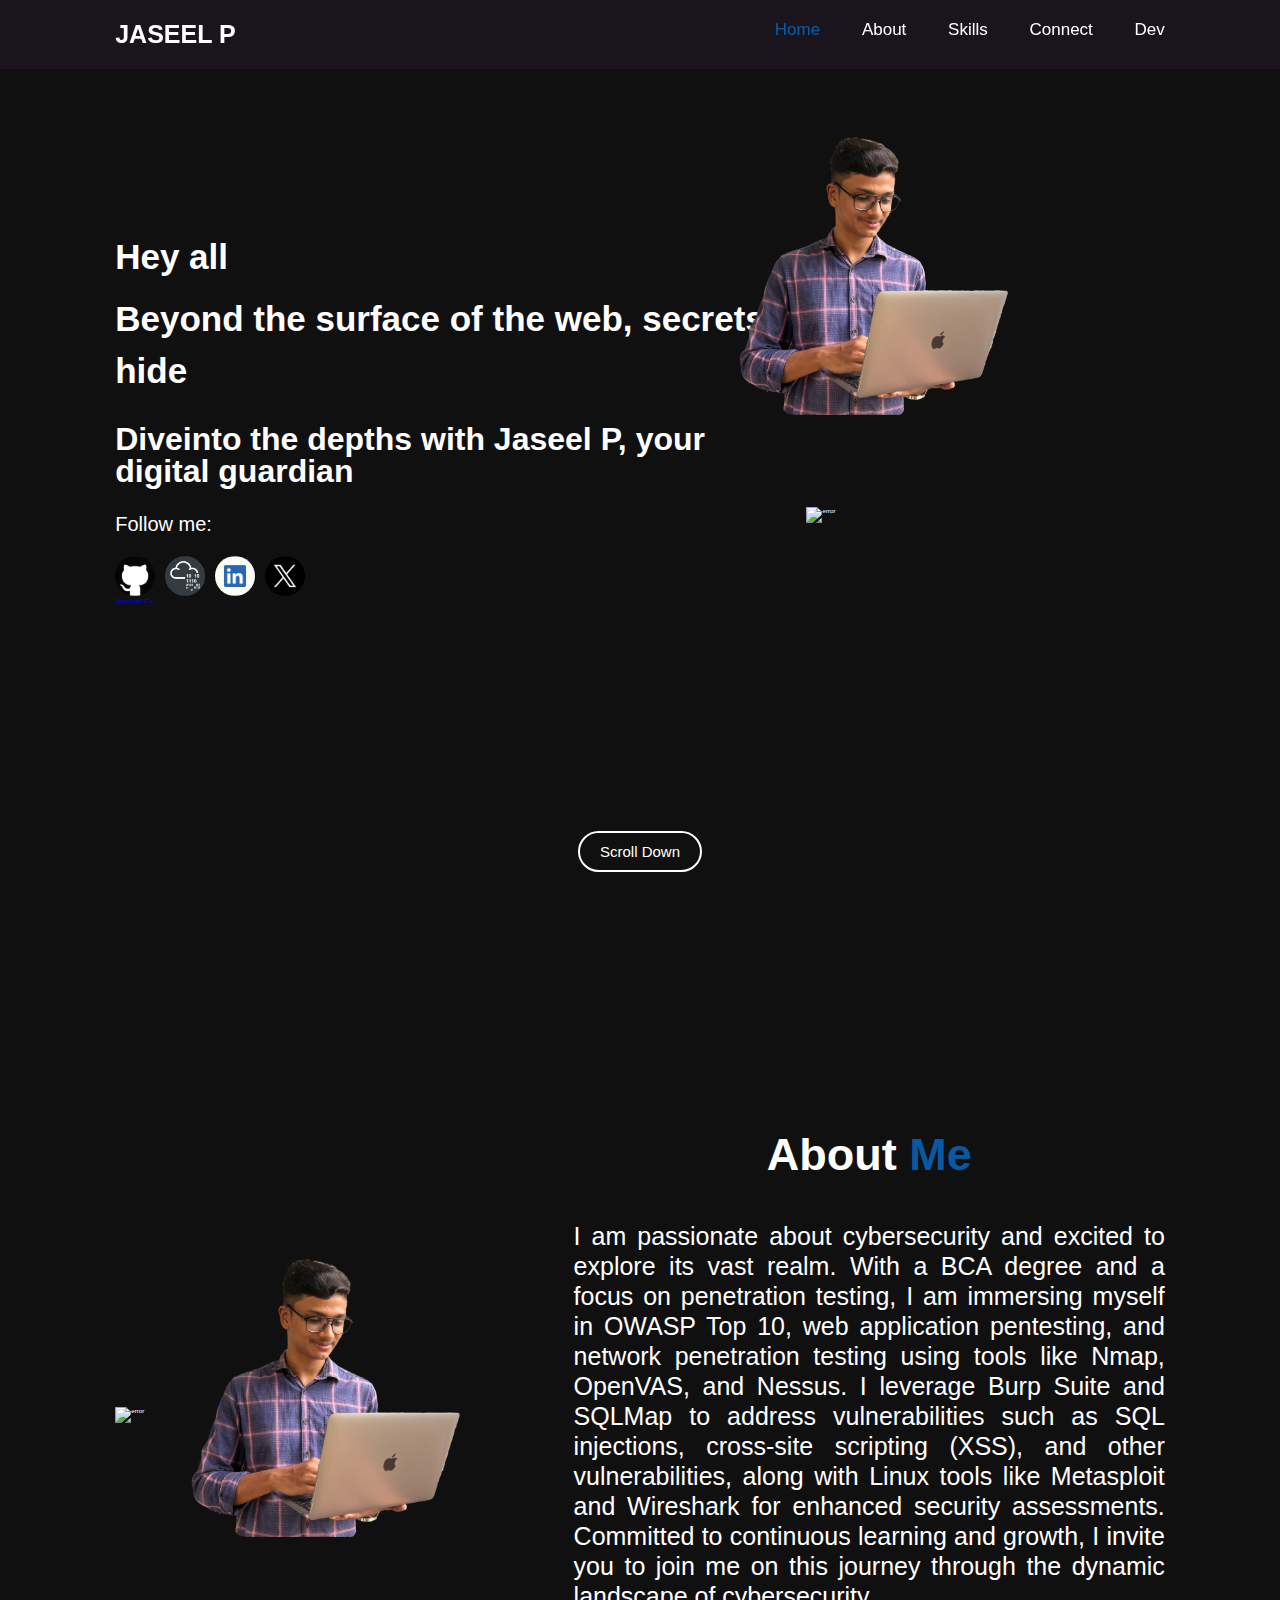
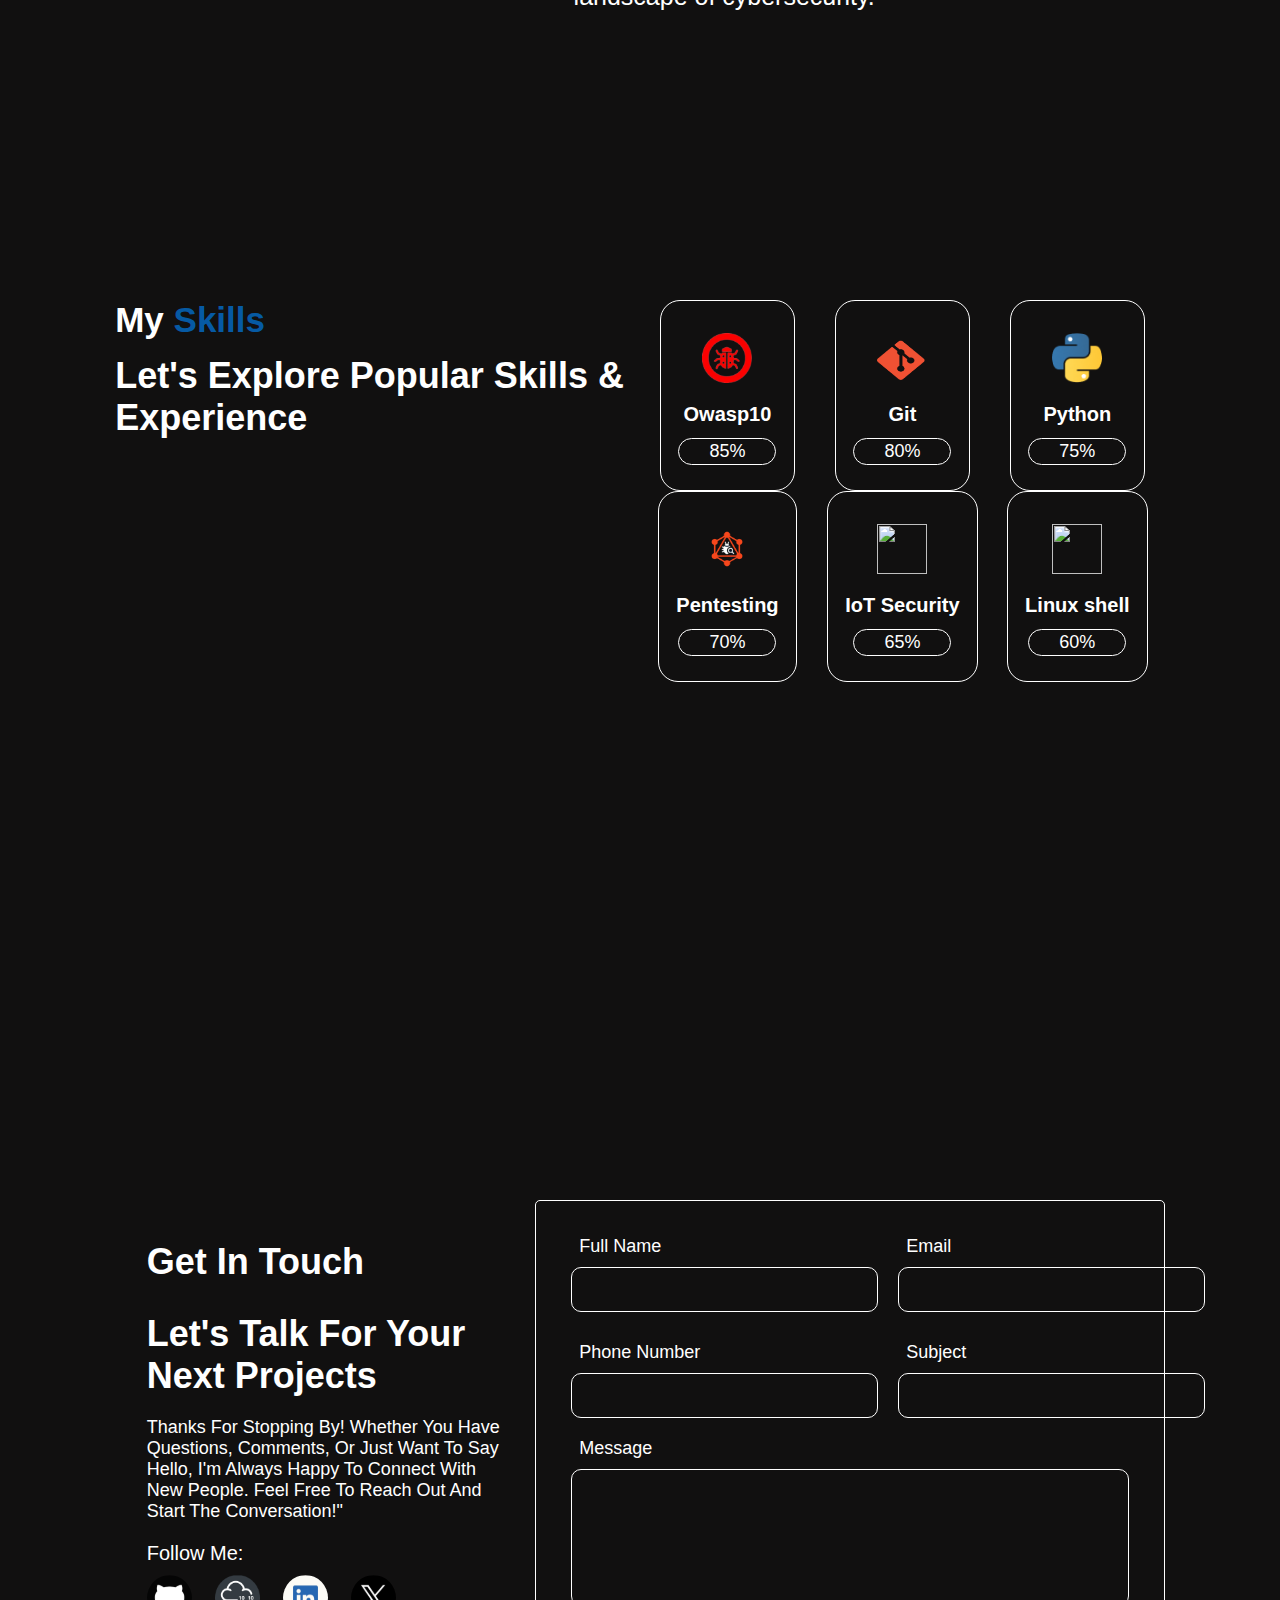
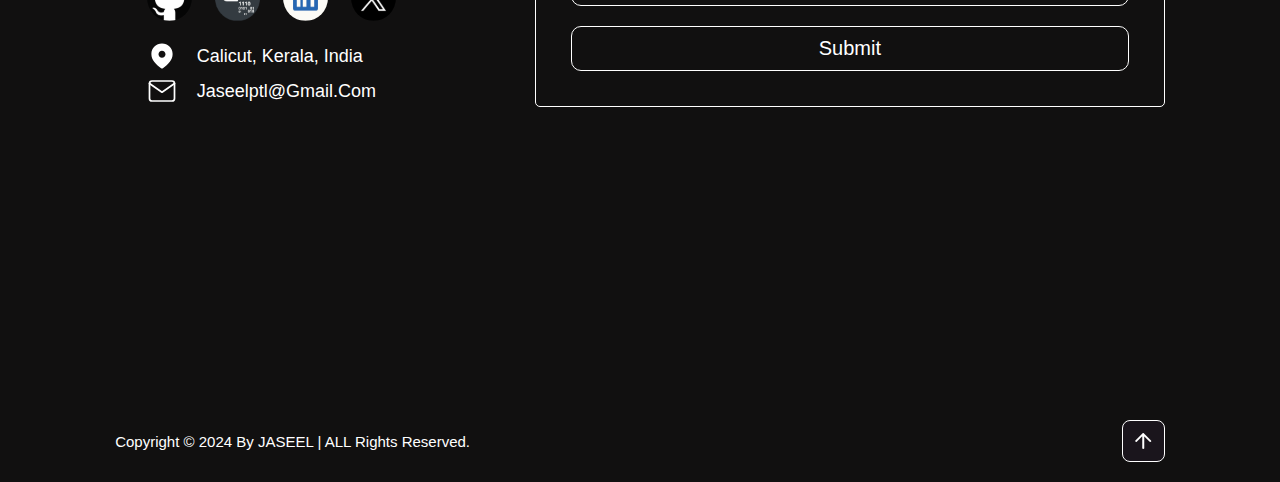
==== index.html @ f1a4b876 "about paragraph changed" ====
<!DOCTYPE html>
<html lang="en">

<head>
  <meta charset="UTF-8">
  <meta name="viewport" content="width=device-width, initial-scale=1.0">
  <!-- css link -->
  <link rel="stylesheet" href="./src/styles/sec.css">

  <title>Portfolio</title>
</head>

<body>
  <!-- header design -->
  <header class="header">
    <a href="#" class="logo">JASEEL P</a>

    <img src="./src/icons/menu-icon.svg" alt="menu error" id="menu-icon">

    <nav class="navbar">
      <a href="#home" class="active">Home</a>
      <a href="#about">About</a>
      <a href="#skills">Skills</a>
      <a href="#connect">Connect</a>
      <a href="./index.html">Dev</a>

      </div>

    </nav>

  </header>

  <!-- home section design -->
  <section class="home" id="home">
    <div class="home-content">
      <h1>Hey all</h1>
      <h2>Beyond the surface of the web, secrets hide</h2>
      <h3>Diveinto the depths with Jaseel P, your digital guardian</h3>
      <div class="socialLinks-mainpage">
        <h1>Follow me:</h1>
        <div class="links">

          <a href="https://github.com/Jazeye">
            <img src="./src/icons/github.svg" alt="">
          </a>
          <a href="https://tryhackme.com/p/Jazeye">
            <img src="./src/icons/tryhackme_icon.png" alt="">
          </a>
          <a
            href="https://www.linkedin.com/in/jaseel-p-22a75a234?utm_source=share&utm_campaign=share_via&utm_content=profile&utm_medium=android_app">
            <img src="./src/icons/linkedin.svg" alt="">
          </a>
          <a href="https://x.com/JaseelP85943939?s=08">
            <img src="./src/icons/twitterx.svg" alt="">
          </a>
        </div>
        <a class="btn" id="downloadButtonsec"
          href="https://drive.google.com/uc?export=download&id=1lWrb5ZeEnrgWg0F24EiCawgnnqDb7ksO"
          download="sec_cv.pdf">Download CV</a>
      </div>
    </div>

    <!-- home base image container -->
    <div class="container">
      <img src="./src/Images/bgshape.png" alt="error">
      <img src="./src/Images/h-home-img.png" alt="error" class="centered-image">
    </div>
    <div class="fixed-button-container">
      <a href="#about" id="scrollButton">Scroll Down</a>
    </div>
  </section>

  <!-- about section design -->
  <section class="about" id="about">
    <div class="about-img">
      <img src="./src/Images/bgshape.png" alt="error">
      <img src="./src/Images/h-about-img.png" alt="error" class="centered-about-image">
    </div>
    <div class="about-content">
      <h2 class="heading">About <span>Me</span></h2>
      <p>I am passionate about cybersecurity and excited to explore its vast realm. With a BCA degree and a focus on
        penetration testing, I am immersing myself in OWASP Top 10, web application pentesting, and network penetration
        testing using tools like Nmap, OpenVAS, and Nessus. I leverage Burp Suite and SQLMap to address vulnerabilities
        such as SQL injections, cross-site scripting (XSS), and other vulnerabilities, along with Linux tools like
        Metasploit and Wireshark for enhanced security assessments. Committed to continuous learning and growth, I
        invite you to join me on this journey through the dynamic landscape of cybersecurity.</p>
    </div>
  </section>
  <!-- skill section -->
  <section class="skills" id="skills">
    <div class="skill-container">
      <div class="skill-child">
        <h5 class="skills-heading">My <span>Skills</span></h5>
        <h1 class="skills-heading">Let's Explore Popular Skills & Experience </h1>
        <img src="./src/Images/hackerimg.png" alt="">
      </div>

      <div class="skill-child">
        <div class="skill-sub-child">
          <img src="./src/icons/owasp10_logo.png" alt="">
          <h1>Owasp10</h1>
          <p>85%</p>
        </div>
        <div class="skill-sub-child">
          <img src="./src/icons/git_logo.png" alt="">
          <h1>Git</h1>
          <p>80%</p>
        </div>
        <div class="skill-sub-child">
          <img src="./src/icons/python.png" alt="">
          <h1>Python</h1>
          <p>75%</p>
        </div>
        <div class="skill-sub-child">
          <img src="./src/icons/pt.png" alt="">
          <h1>Pentesting</h1>
          <p>70%</p>
        </div>
        <div class="skill-sub-child">
          <img src="./src/icons/iot.png" alt="">
          <h1>IoT Security</h1>
          <p>65%</p>
        </div>
        <div class="skill-sub-child">
          <img src="./src/icons/linux.png" alt="">
          <h1>Linux shell</h1>
          <p>60%</p>
        </div>
      </div>
    </div>
  </section>

  <!-- Login Section  -->
  <section class="login" id="connect">
    <div class="login-cont">
      <div class="login-box">
        <h1 class="login-heading">get in touch</h1>
        <h1 class="login-heading">let's talk for your next projects</h1>
        <p>Thanks For Stopping By! Whether
          You Have Questions, Comments, Or
          Just Want To Say Hello, I'm Always
          Happy To Connect With New People.
          Feel Free To Reach Out And Start
          The Conversation!" </p>
        <div class="socialLinks">
          <h1>Follow me:</h1>
          <div class="links">
            <a href="https://github.com/Jazeye">
              <img src="./src/icons/github.svg" alt="">
            </a>
            <a href="https://tryhackme.com/p/Jazeye">
              <img src="./src/icons/tryhackme_icon.png" alt="">
            </a>
            <a
              href="https://www.linkedin.com/in/jaseel-p-22a75a234?utm_source=share&utm_campaign=share_via&utm_content=profile&utm_medium=android_app">
              <img src="./src/icons/linkedin.svg" alt="">
            </a>
            <a href="https://x.com/JaseelP85943939?s=08">
              <img src="./src/icons/twitterx.svg" alt="">
            </a>
          </div>
        </div>
        <div class="contact">
          <a href="">
            <img src="./src/icons/location.svg" alt="">
            Calicut, Kerala, India
          </a>
          <a href="mailto:jaseelp394@gmail.com">
            <img src="./src/icons/mail.svg" alt="">
            jaseelptl@gmail.com
          </a>
        </div>
      </div>
      <div class="login-box">
        <form action="">
          <div class="sec-1">
            <div>
              <label for="full-name">Full Name</label>
              <input type="text" name="full-name" id="full-name">
            </div>
            <div>
              <label for="email">Email</label>
              <input type="email" name="email" id="email">
            </div>
          </div>
          <div class="sec-2">
            <div>
              <label for="phone-number">Phone Number</label>
              <input type="number" name="phone-number" id="phone-number">
            </div>
            <div>
              <label for="subject">Subject</label>
              <input type="text" name="subject" id="subject">
            </div>
          </div>
          <label for="message">Message</label>
          <textarea name="message" id="message" cols="20" rows="5"></textarea>
          <input type="submit" value="Submit">
        </form>
      </div>

    </div>
  </section>
  <!-- footer session -->
  <footer class="footer">
    <div class="footer-text">
      <p>Copyright &copy; 2024 By JASEEL | ALL Rights Reserved.</p>
    </div>
    <div class="footer-iconTop">
      <a href="#home"><img src="./src/icons/arrow-up.png" alt="arrow-up error"></a>
    </div>
  </footer>

  <!-- scroll reveal animation -->
  <script src="https://unpkg.com/scrollreveal"></script>
  <!-- custom js -->
  <script src="./src/scripts/main.js"></script>
</body>

</html>
---- src/styles/sec.css ----
* {
  margin: 0;
  padding: 0;
  box-sizing: border-box;
  text-decoration: none;
  outline: none;
  scroll-behavior: smooth;
  font-family: "Roboto", "Helvetica", sans-serif;
}

::-webkit-scrollbar {
  background: var(--second-bg-color);
}

::-webkit-scrollbar-thumb {
  background-color: var(--main-color);
  border-radius: 99px;
}

:root {
  /* --primary-color: linear-gradient(
    to top,
    #43aab0,
    #02a8cd,
    #2787c1,
    #4f64a6,
    #653e7d
  ); */
  --primary-color: #111010;
  --second-bg-color: #02a8cd;
  --third-bg-color: #653e7d1c;
  --active-bg-color: #0087fda2;
  --txt-color: #ffffff;
  --main-color: #000000eb;
  --tranceparent-color: #ffffff00;
}

html,
body {
  background: var(--primary-color);
  color: var(--txt-color);
  font-size: 62.5%;
  overflow-x: hidden;
}

section {
  min-height: 100vh;
  padding: 10rem 9% 1rem;
  
}

span {
  color: var(--active-bg-color);
  font-weight: 600;
}

.header {
  position: fixed;
  top: 0;
  left: 0;
  width: 100%;
  padding: 2rem 9%;
  background: var(--third-bg-color);
  display: flex;
  justify-content: space-between;
  z-index: 100;
  flex-wrap: nowrap;
}
.header .sticky {
  border-bottom: 0.1rem solid rgba(0, 0, 0, 0.2);
}

.logo {
  font-size: 2.5rem;
  color: var(--txt-color);
  font-weight: 600;
  cursor: default;
}

.navbar a {
  font-size: 1.7rem;
  color: var(--txt-color);
  margin-left: 4rem;
}

.navbar a:hover,
.navbar a.active {
  color: var(--active-bg-color);
}

#menu-icon {
  font-size: 3.6rem;
  color: var(--txt-color);
  display: none;
}
.home {
  display: flex;
  justify-content: space-evenly;
  align-items: center;
}

.home-content {
  margin-top: -15rem;
}

.home-content h1 {
  font-size: 3.5rem;
  font-weight: 700;
  line-height: 1.2;
  margin-bottom: 15px;
}

.home-content h2 {
  font-size: 3.5rem;
  font-weight: 700;
  line-height: 1.5;
  margin-bottom: 25px;
}
.home-content h3 {
  font-size: 3.2rem;
  font-weight: 700;
  line-height: 1;
  margin-bottom: 25px;
}
/* socialLinks-mainpage */
.socialLinks-mainpage h1 {
  font-size: 20px;
  font-weight: 100;
  margin: 10px 0 20px 0;
}

.socialLinks-mainpage .links {
  display: flex;
  flex-direction: row;
  justify-content: flex-start;
  width: 70%;
  gap: 1rem;
}

.socialLinks-mainpage .links a img {
  width: 40px;
}

/* bg shape and image */
.container {
  display: flex;
  padding-top: 40px;
  align-items: center;
  justify-content: center;
  position: relative;
}

.container img {
  width: 28vw;
  animation: floatimage 4s ease-in-out infinite;
}
@keyframes floatimage {
  0% {
    transform: translateY(0);
  }
  50% {
    transform: translateY(2.4rem);
  }
  100% {
    transform: translateY(0);
  }
}

.centered-image {
  max-width: 80%;
  position: absolute;
  padding-bottom: 10rem;
  left: 20%;
  transform: translate(-50%, -50%);
}

/* scroll down btn */
.fixed-button-container {
  position: absolute;
  bottom: 20px;
  left: 50%;
  transform: translateX(-50%);
  margin-bottom: 20px;
}

.fixed-button-container a {
  font-size: 1.5rem;
}

#scrollButton {
  border: 2px solid white;
  color: rgb(255, 255, 255);
  padding: 10px 20px;
  border-radius: 99px;
  background-color: transparent;
}

/* about section */
.about {
  display: flex;
  align-items: center;
  justify-content: center;
  gap: 10rem;
}

.about-img {
  display: flex;
  padding-top: 40px;
  align-items: flex-start;
  justify-content: flex-start;
  position: relative;
}

.about-img img {
  width: 28vw;
}

.centered-about-image {
  max-width: 80%;
  /* Adjust the max-width as needed */
  position: absolute;
  top: 45%;
  left: 60%;
  transform: translate(-50%, -50%);
}

.heading {
  text-align: center;
  font-size: 4.5rem;
}

.about-content h1 {
  font-size: 3.8rem;
  font-weight: 700;
}

.about-content p {
  font-size: 2.5rem;
  font-weight: 200;
  text-align: justify;
  line-height: 1.2;
  /* Adjust the line height as needed */
  margin: 4rem 0 5rem;
}

/* skills section */
/* skill-box */
/* skill-sub */

.skills {
  height: 80vh;
}

.skill-container {
  width: 100%;
  display: flex;
  flex-direction: row;
}

.skill-child {
  width: 50%;
}

.skill-child:nth-child(1) h5 {
  font-size: 35px;
}

.skill-child:nth-child(1) h1 {
  font-size: 36px;
  margin-top: 15px;
}

.skill-child:nth-child(1) img {
  padding-top: 20px;
  width: 60%;
}

.skill-child:nth-child(2) {
  display: grid;
  place-items: center;
  grid-template-columns: 1fr 1fr 1fr;
}

.skill-child:nth-child(2) .skill-sub-child {
  border: 1px solid #fff;
  border-radius: 20px;
  display: flex;
  flex-direction: column;
  align-items: center;
  justify-content: center;
  gap: 5px;
  padding: 10%;
  transition: 0.5s ease;
}
.skill-child:nth-child(2) .skill-sub-child:hover {
  box-shadow: 0 0 1rem;
}
.skill-child:nth-child(2) .skill-sub-child img {
  width: 50px;
  height: 50px;
  margin: 15px 20px;
}

.skill-child:nth-child(2) .skill-sub-child h1 {
  font-size: 20px;
}

.skill-child:nth-child(2) .skill-sub-child p {
  padding: 2px 30px;
  border: 1px solid #fff;
  font-size: 18px;
  border-radius: 20px;
  margin: 7px auto;
  text-align: center;
}

/* login section  */

.login-cont {
  width: 100%;
  display: flex;
  flex-direction: row;
  justify-content: center;
}

.login-cont .login-box:nth-child(1) {
  width: 40%;
  text-transform: capitalize;
  font-size: 18px;
  padding: 3%;
  display: flex;
  flex-direction: column;
  gap: 10px 0;
  justify-content: center;
}

.login-cont .login-box:nth-child(1) h1 {
  margin: 10px 0;
}

.socialLinks h1 {
  font-size: 20px;
  font-weight: 100;
  margin: 10px 0 20px 0;
}

.socialLinks .links {
  display: flex;
  flex-direction: row;
  justify-content: space-between;
  width: 70%;
}

.socialLinks .links a img {
  width: 45px;
}

.contact a {
  color: #fff;
  display: flex;
  flex-direction: row;
  justify-content: start;
  align-items: center;
  margin: 5px 0;
}

.contact a img {
  width: 30px;
  margin-right: 20px;
}

.login-cont .login-box:nth-child(2) {
  width: 60%;
}

.login-box:nth-child(2) form {
  display: flex;
  flex-direction: column;
  justify-content: center;
  border: 1px solid #fff;
  padding: 4%;
  border-radius: 5px;
  font-size: 18px;
}

.login-box:nth-child(2) form input,
.login-box:nth-child(2) form textarea {
  padding: 10px 20px;
  border-radius: 10px;
  margin: 10px;
  border: 1px solid #fff;
  background-color: var(--tranceparent-color);
  color: var(--txt-color);
  font-size: 20px;
  resize: none;
}

.login-box:nth-child(2) form label {
  margin-left: 18px;
}

.sec-1,
.sec-2 {
  display: flex;
  flex-direction: row;
  margin: 10px 0;
}
.login-box:nth-child(2) form input[type="submit"]:hover {
  background-color: white;
  color: #000;
  cursor: pointer;
}

/* footer session */
.footer {
  display: flex;
  justify-content: space-between;
  align-items: center;
  flex-wrap: nowrap;
  padding: 2rem 9%;
  background: var(--tranceparent-color);
}
.footer-text p {
  font-size: 15px;
  font-weight: 500;
}
.footer-iconTop a {
  display: inline-flex;
  justify-content: center;
  align-items: center;
  padding: 0.8rem;
  border: 1px solid #fff;
  background-color: var(--third-bg-color);
  border-radius: 0.8rem;
}
.footer-iconTop a :hover {
  background-color: var(--main-color);
}

/* =====================responsive =======================*/
@media (max-width: 1200px) {
  html {
    font-size: 55%;
  }
  .login-box:nth-child(2) form input, .login-box:nth-child(2) form textarea {
    font-size: 14px;
  }
}
@media (max-width: 991px) {
  .header {
    padding: 2rem 3%;
  }
  section {
    padding: 10rem 2% 2rem;
  }
  .footer {
    padding: 2rem 3%;
  }
  .login-box:nth-child(2) form input,
  .login-box:nth-child(2) form textarea {
    width: 100%;
    padding: 16px 47px;
    font-size: 15px;
    margin: 5px;
  }
  .skill-child:nth-child(2) .skill-sub-child {
    margin-bottom: 3rem;
  }
  .sec-1,
.sec-2 {
  flex-direction: column;
}
}
@media (max-width: 768px) {
  #menu-icon {
    display: block;
  }
  .navbar {
    position: absolute;
    top: 100%;
    left: 0;
    padding: 1rem 3%;
    width: 100%;
    background: var(--main-color);
    border-top: 0.1rem solid rgba(0, 0, 0, 0.2);
    box-shadow: 0 0.5rem 1rem rgba(0, 0, 0, 0.2);
    display: none;
  }
  .navbar.active {
    display: block;
  }
  .navbar a {
    display: block;
    font-size: 2rem;
    margin: 3rem 0;
  }
  .home {
    flex-direction: column;
    padding-left: 3rem;
    padding-right: 3rem;
  }
  .home-content {
    margin-top: 3rem;
  }
  .home-content h3 {
    font-size: 2.6rem;
  }
  .home-content h1 {
    font-size: 3rem;
  }
  .socialLinks-mainpage {
    display: none;
  }
  .container img {
    width: 70vw;
  }

  /* about responsive*/
  .about {
    flex-direction: column-reverse;
  }
  .about-content {
    padding-left: 3rem;
    padding-right: 3rem;
  }
  .about-img img {
    width: 70vw;
    margin-top: 1rem;
  }

  /* skills responsive */

  .skill-container {
    flex-direction: column;
  }
  .skill-child {
    width: 100%;
    margin-bottom: 2rem;
  }
  .skill-child:nth-child(1) h1 {
    text-align: center;
    font-size: 25px;
  }
  .skill-child:nth-child(1) h5 {
    text-align: center;
    font-size: 3rem;
    font-weight: 600;
  }
  .skill-child:nth-child(1) img {
    display: block;
    margin-left: auto;
    margin-right: auto;
  }
  .skill-child:nth-child(2) .skill-sub-child {
    margin-bottom: 3rem;
  }

  /* //login responsive*/
  .login-cont {
    flex-direction: column;
  }

  .login-cont .login-box:nth-child(1),
  .login-cont .login-box:nth-child(2) {
    width: 100%;
  }
  .login-box:nth-child(2) form input,
  .login-box:nth-child(2) form textarea {
    width: 100%;
    padding: 16px 47px;
    font-size: 15px;
    margin: 5px;
  }
  .sec-1,
.sec-2 {
  flex-direction: column;
}
}
@media (max-width: 617px) {
  html {
    font-size: 52%;
  }
  .sec-1,
.sec-2 {
  flex-direction: column;
}

}
@media (max-width: 450px) {
  html {
    font-size: 50%;
  }
  .container img {
    width: 90vw;
  }
  .skill-child:nth-child(2) .skill-sub-child {
    padding: 5px;
    margin-bottom: 3rem;
  }
  .skill-child:nth-child(2) .skill-sub-child p {
    padding: 3px 15px;
  }
}
@media (max-width: 365px) {
  .footer {
    flex-direction: column-reverse;
  }
  .footer p {
    text-align: center;
    margin-top: 2rem;
  }
}
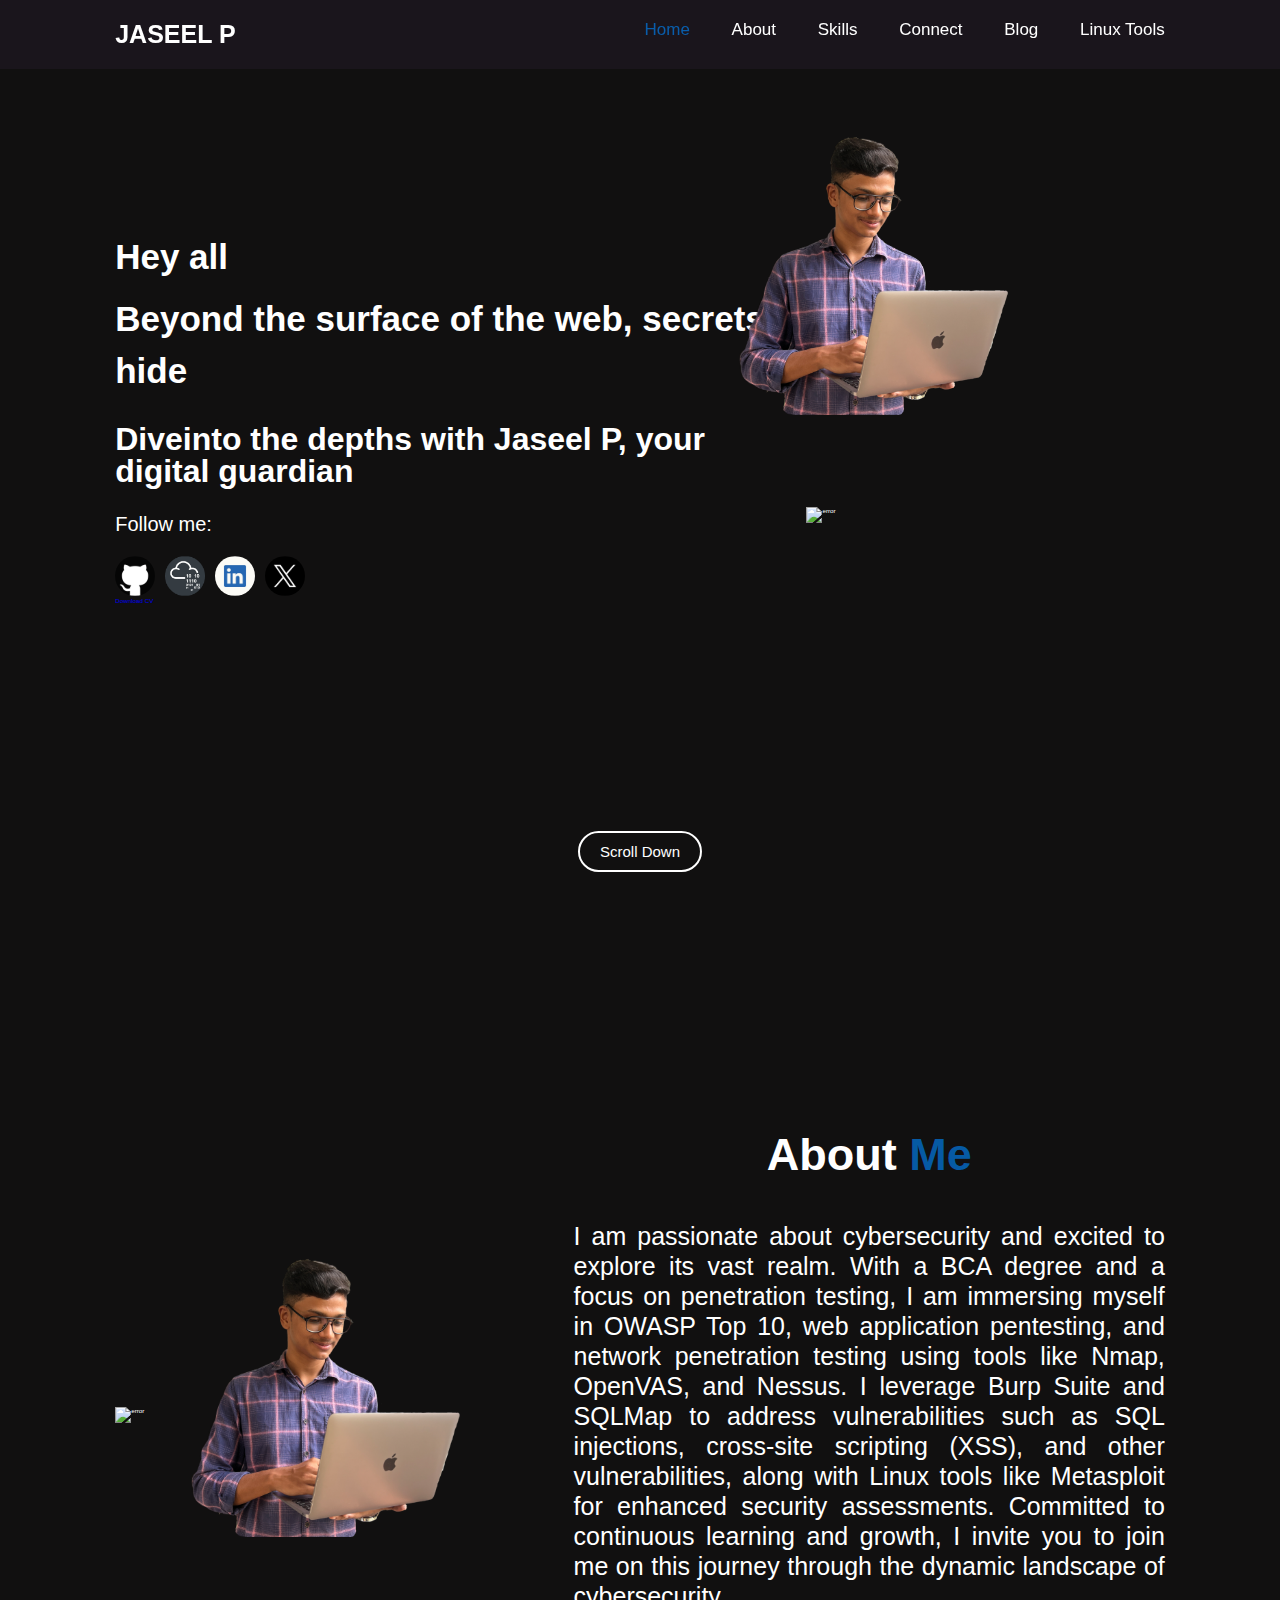
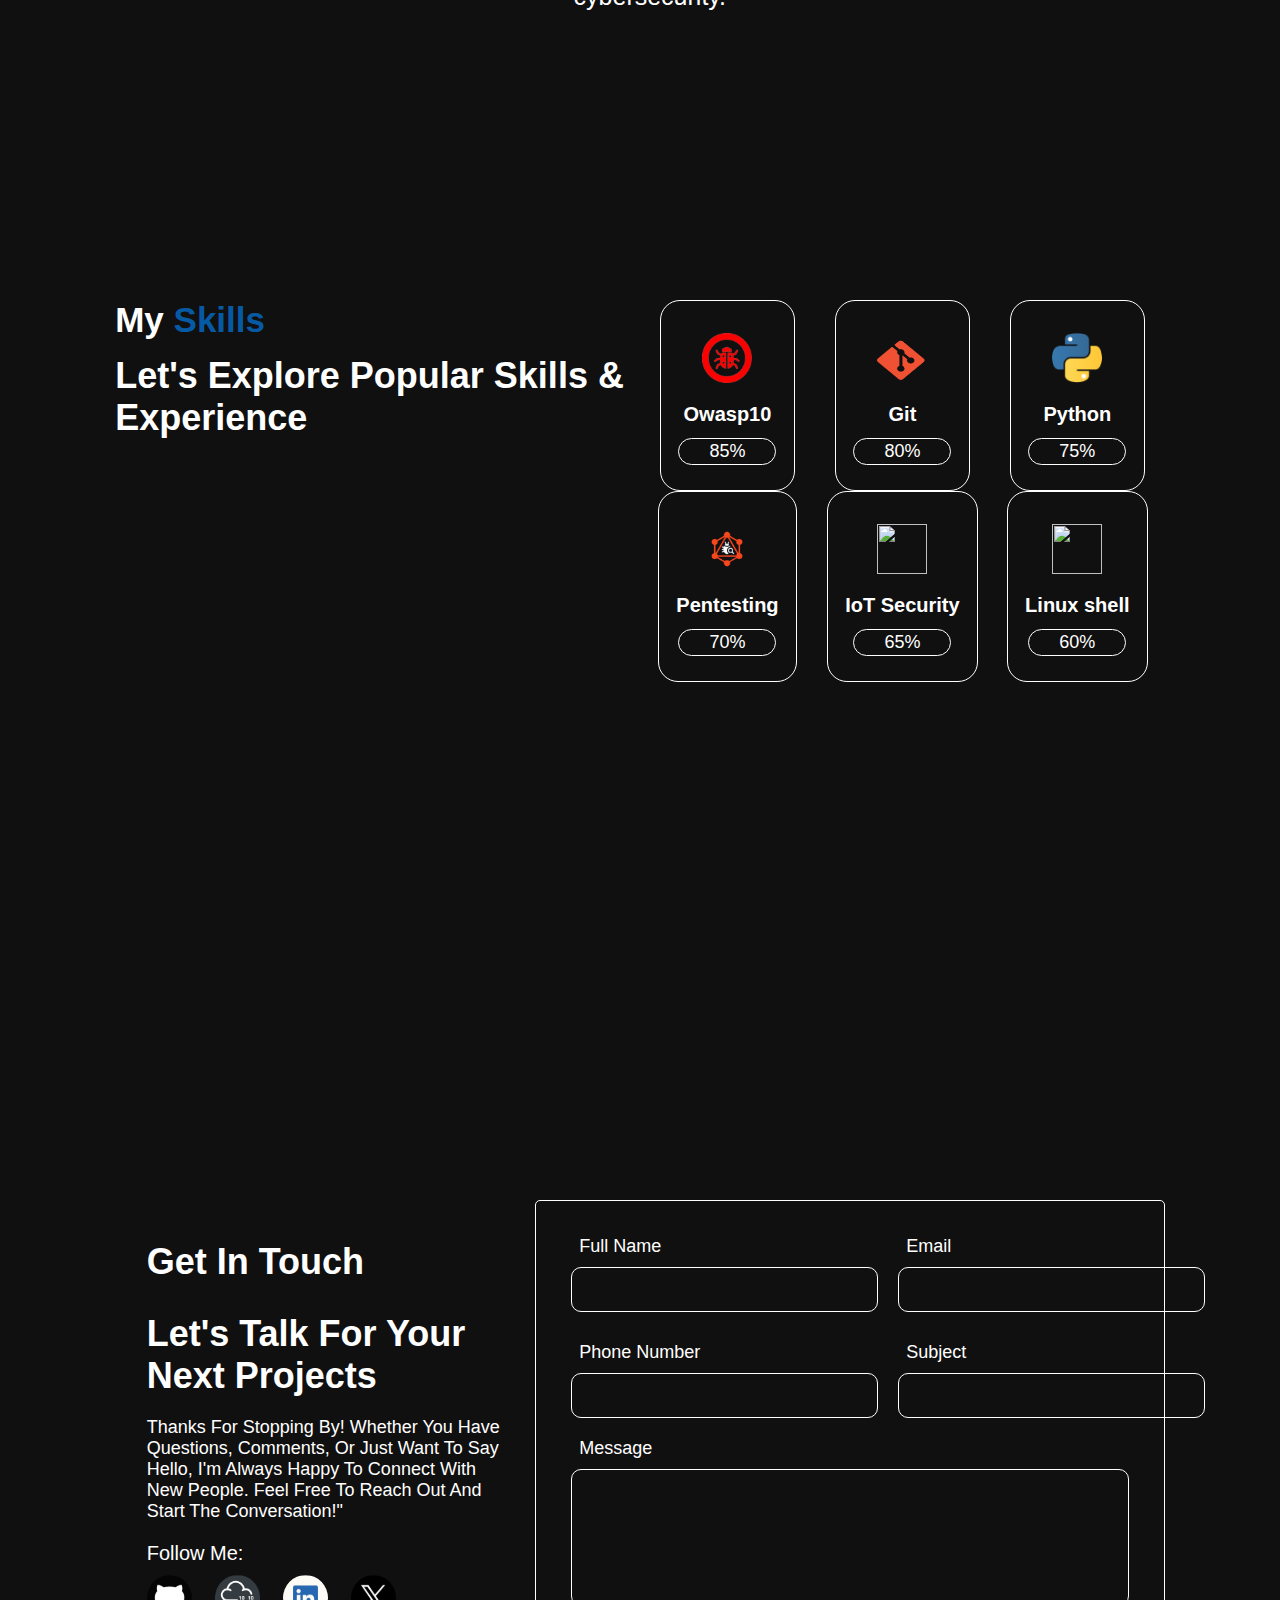
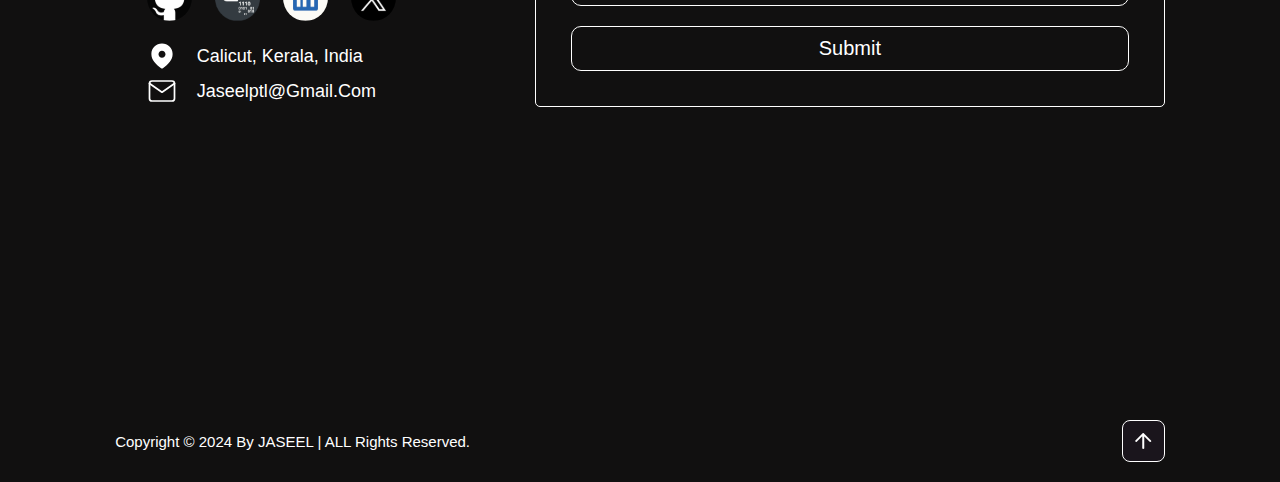
==== commit ab593e1e: "some changes on about and navbar" ====
--- a/index.html
+++ b/index.html
@@ -22,7 +22,8 @@
       <a href="#about">About</a>
       <a href="#skills">Skills</a>
       <a href="#connect">Connect</a>
-      <a href="./index.html">Dev</a>
+      <a href="./index.html">Blog</a>
+      <a href="./index.html">Linux Tools</a>
 
       </div>
 
@@ -82,7 +83,7 @@
         penetration testing, I am immersing myself in OWASP Top 10, web application pentesting, and network penetration
         testing using tools like Nmap, OpenVAS, and Nessus. I leverage Burp Suite and SQLMap to address vulnerabilities
         such as SQL injections, cross-site scripting (XSS), and other vulnerabilities, along with Linux tools like
-        Metasploit and Wireshark for enhanced security assessments. Committed to continuous learning and growth, I
+        Metasploit for enhanced security assessments. Committed to continuous learning and growth, I
         invite you to join me on this journey through the dynamic landscape of cybersecurity.</p>
     </div>
   </section>
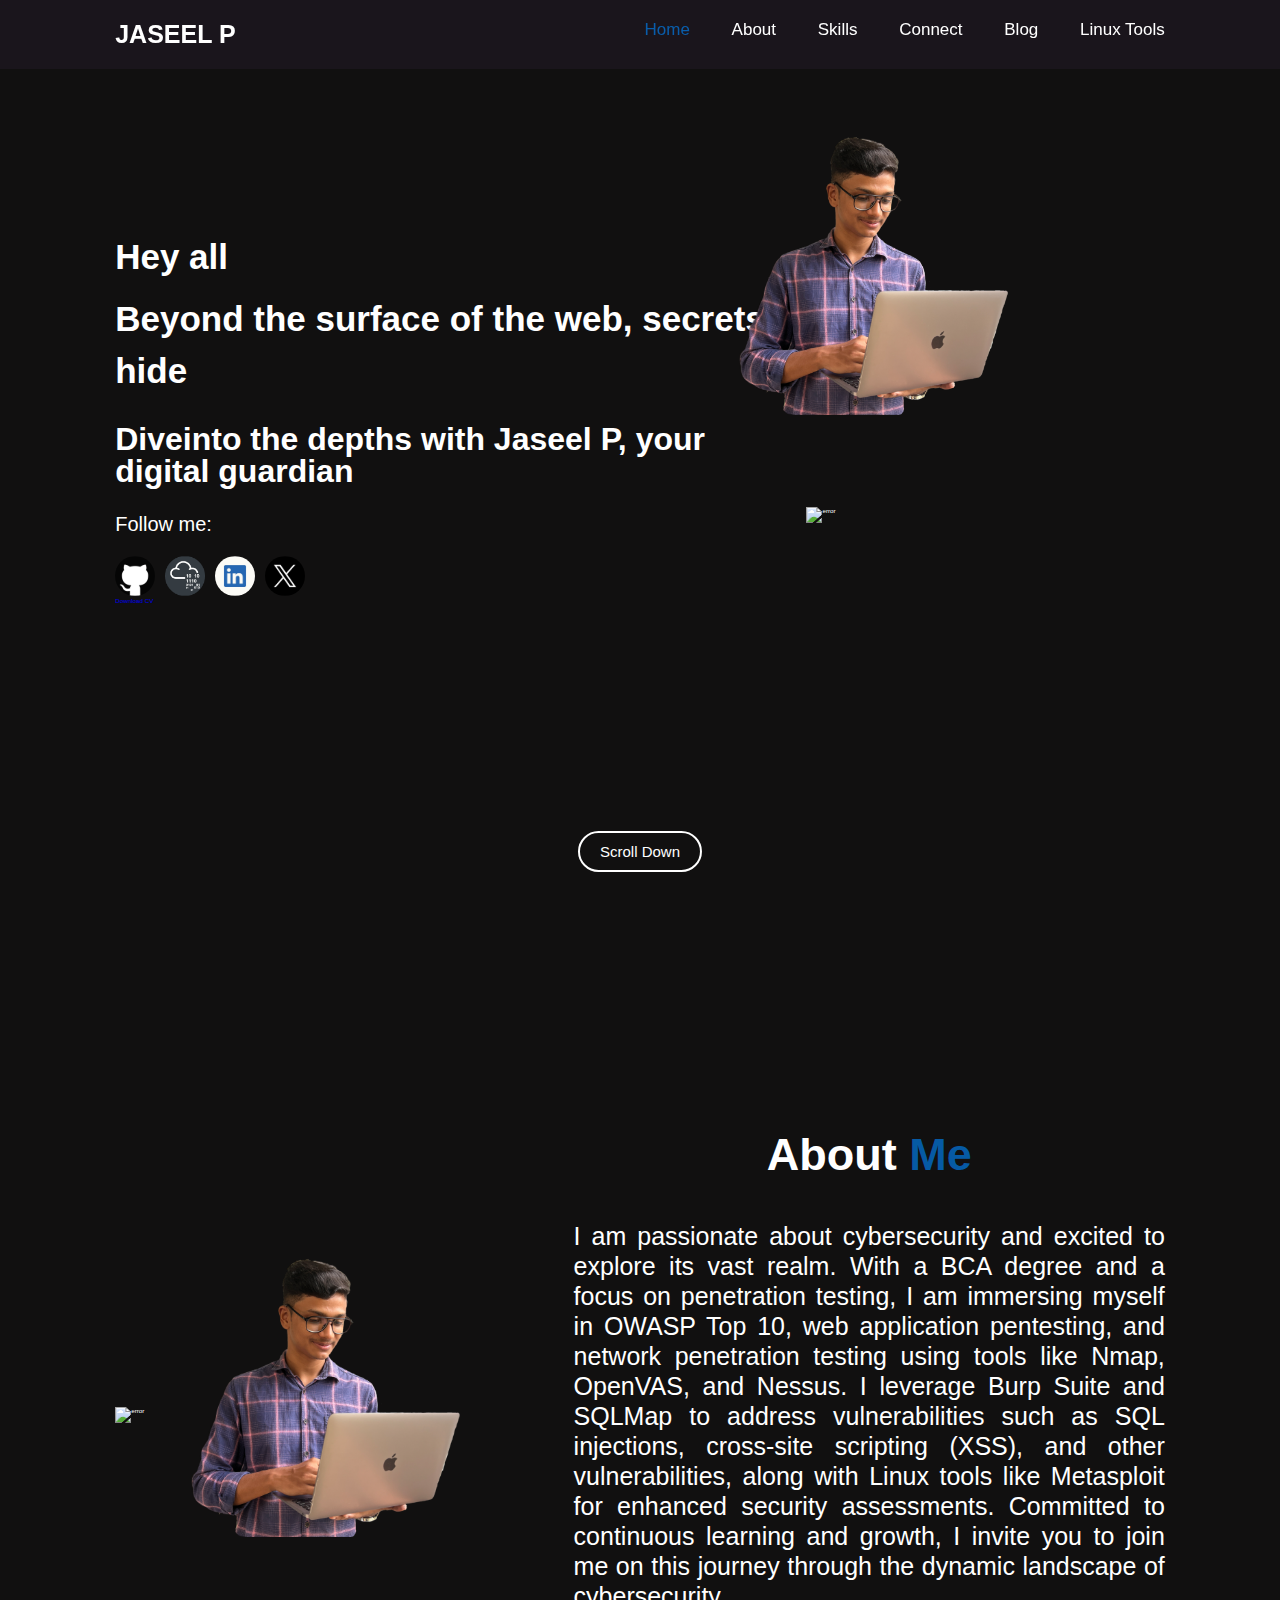
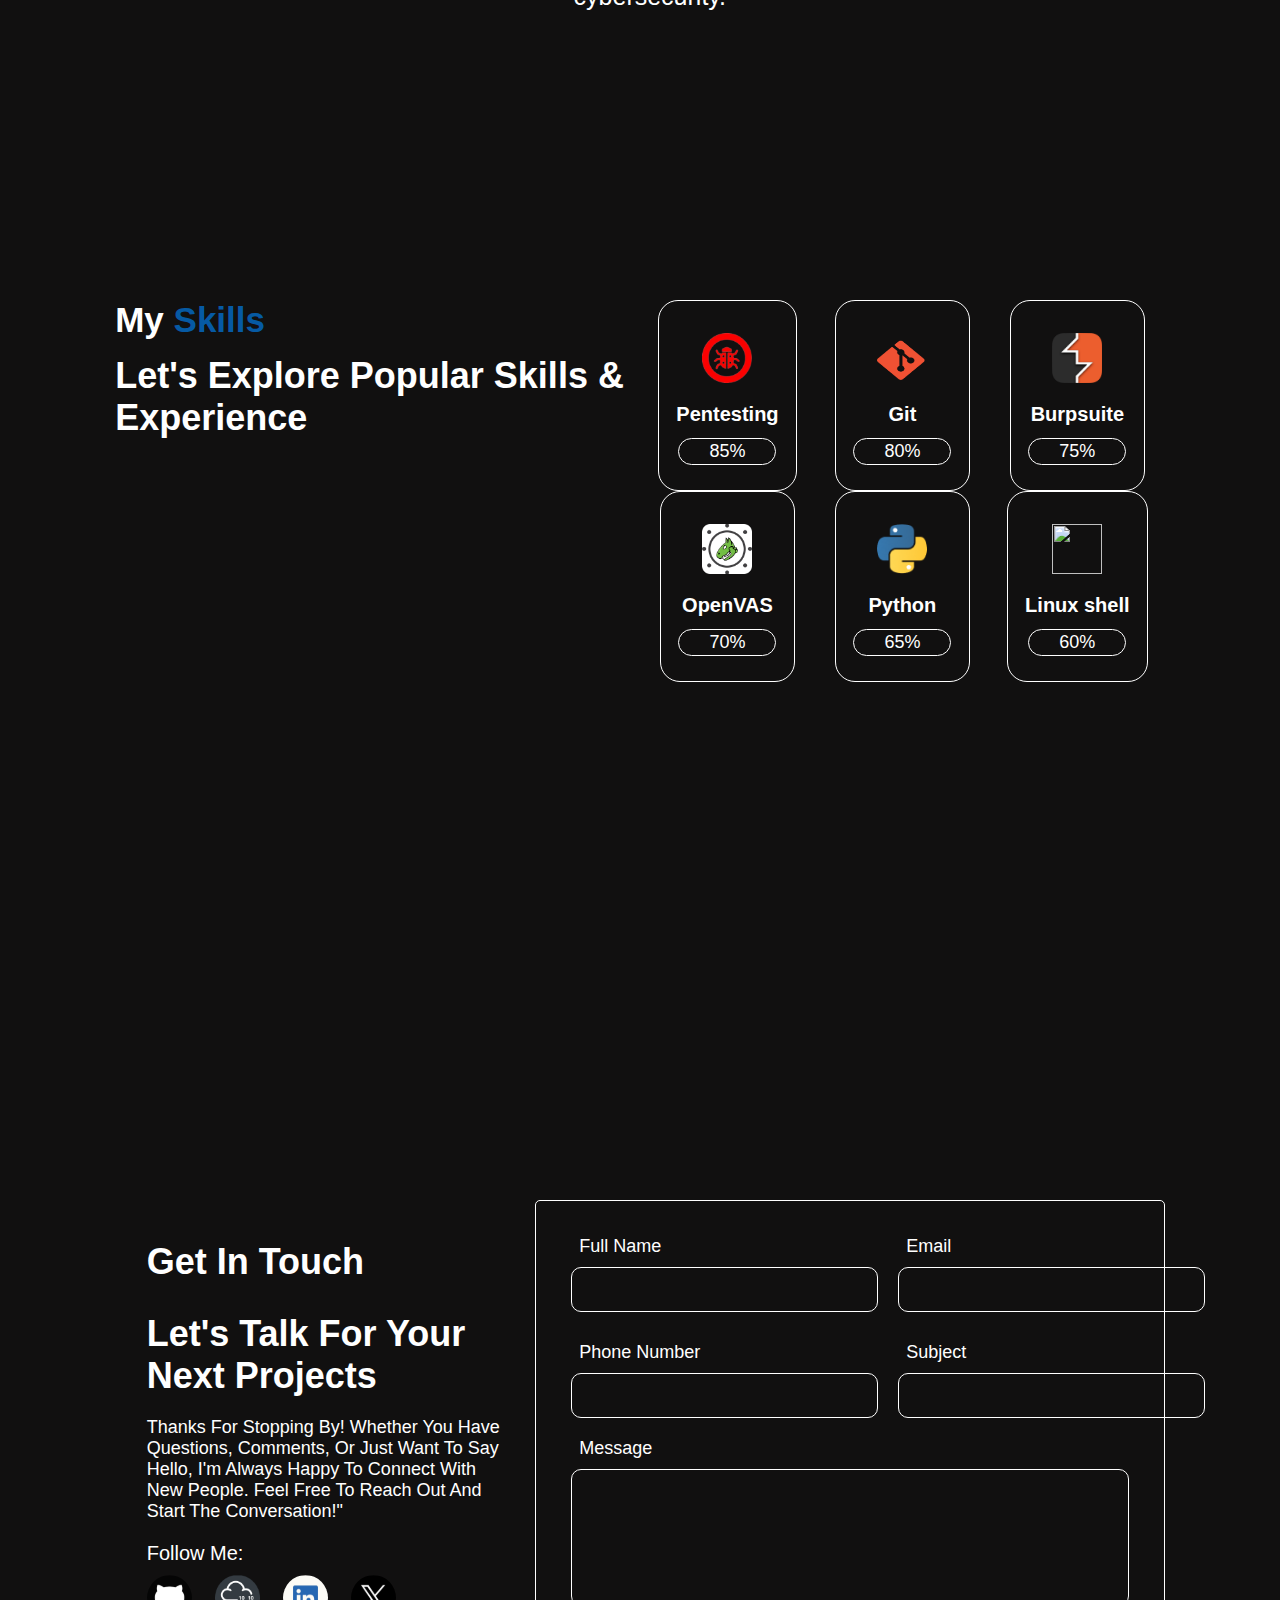
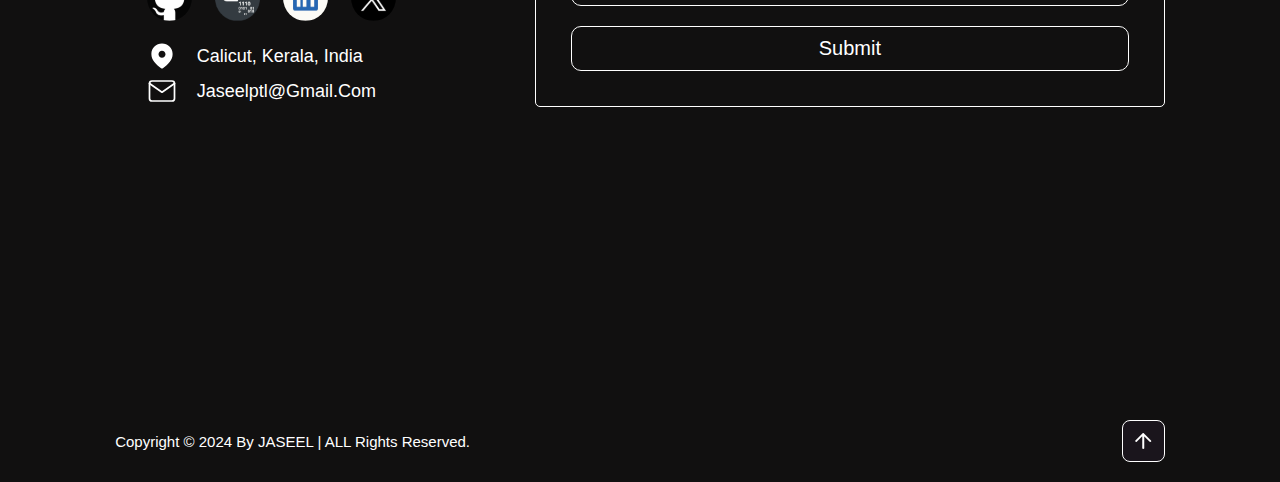
==== commit 8b868a82: "some changes on skills and resume" ====
--- a/index.html
+++ b/index.html
@@ -56,8 +56,8 @@
           </a>
         </div>
         <a class="btn" id="downloadButtonsec"
-          href="https://drive.google.com/uc?export=download&id=1lWrb5ZeEnrgWg0F24EiCawgnnqDb7ksO"
-          download="sec_cv.pdf">Download CV</a>
+          href="https://drive.google.com/file/d/1Vfb9uaZILzWzDObLv9TvFnXAQFQOm6II/view?usp=sharing"
+          download="Resume.pdf">Download CV</a>
       </div>
     </div>
 
@@ -99,7 +99,7 @@
       <div class="skill-child">
         <div class="skill-sub-child">
           <img src="./src/icons/owasp10_logo.png" alt="">
-          <h1>Owasp10</h1>
+          <h1>Pentesting</h1>
           <p>85%</p>
         </div>
         <div class="skill-sub-child">
@@ -108,18 +108,18 @@
           <p>80%</p>
         </div>
         <div class="skill-sub-child">
+          <img src="./src/icons/burpsuite.png" alt="">
+          <h1>Burpsuite</h1>
+          <p>75%</p>
+        </div>
+        <div class="skill-sub-child">
+          <img src="./src/icons/openvas.png" alt="">
+          <h1>OpenVAS</h1>
+          <p>70%</p>
+        </div>
+        <div class="skill-sub-child">
           <img src="./src/icons/python.png" alt="">
           <h1>Python</h1>
-          <p>75%</p>
-        </div>
-        <div class="skill-sub-child">
-          <img src="./src/icons/pt.png" alt="">
-          <h1>Pentesting</h1>
-          <p>70%</p>
-        </div>
-        <div class="skill-sub-child">
-          <img src="./src/icons/iot.png" alt="">
-          <h1>IoT Security</h1>
           <p>65%</p>
         </div>
         <div class="skill-sub-child">
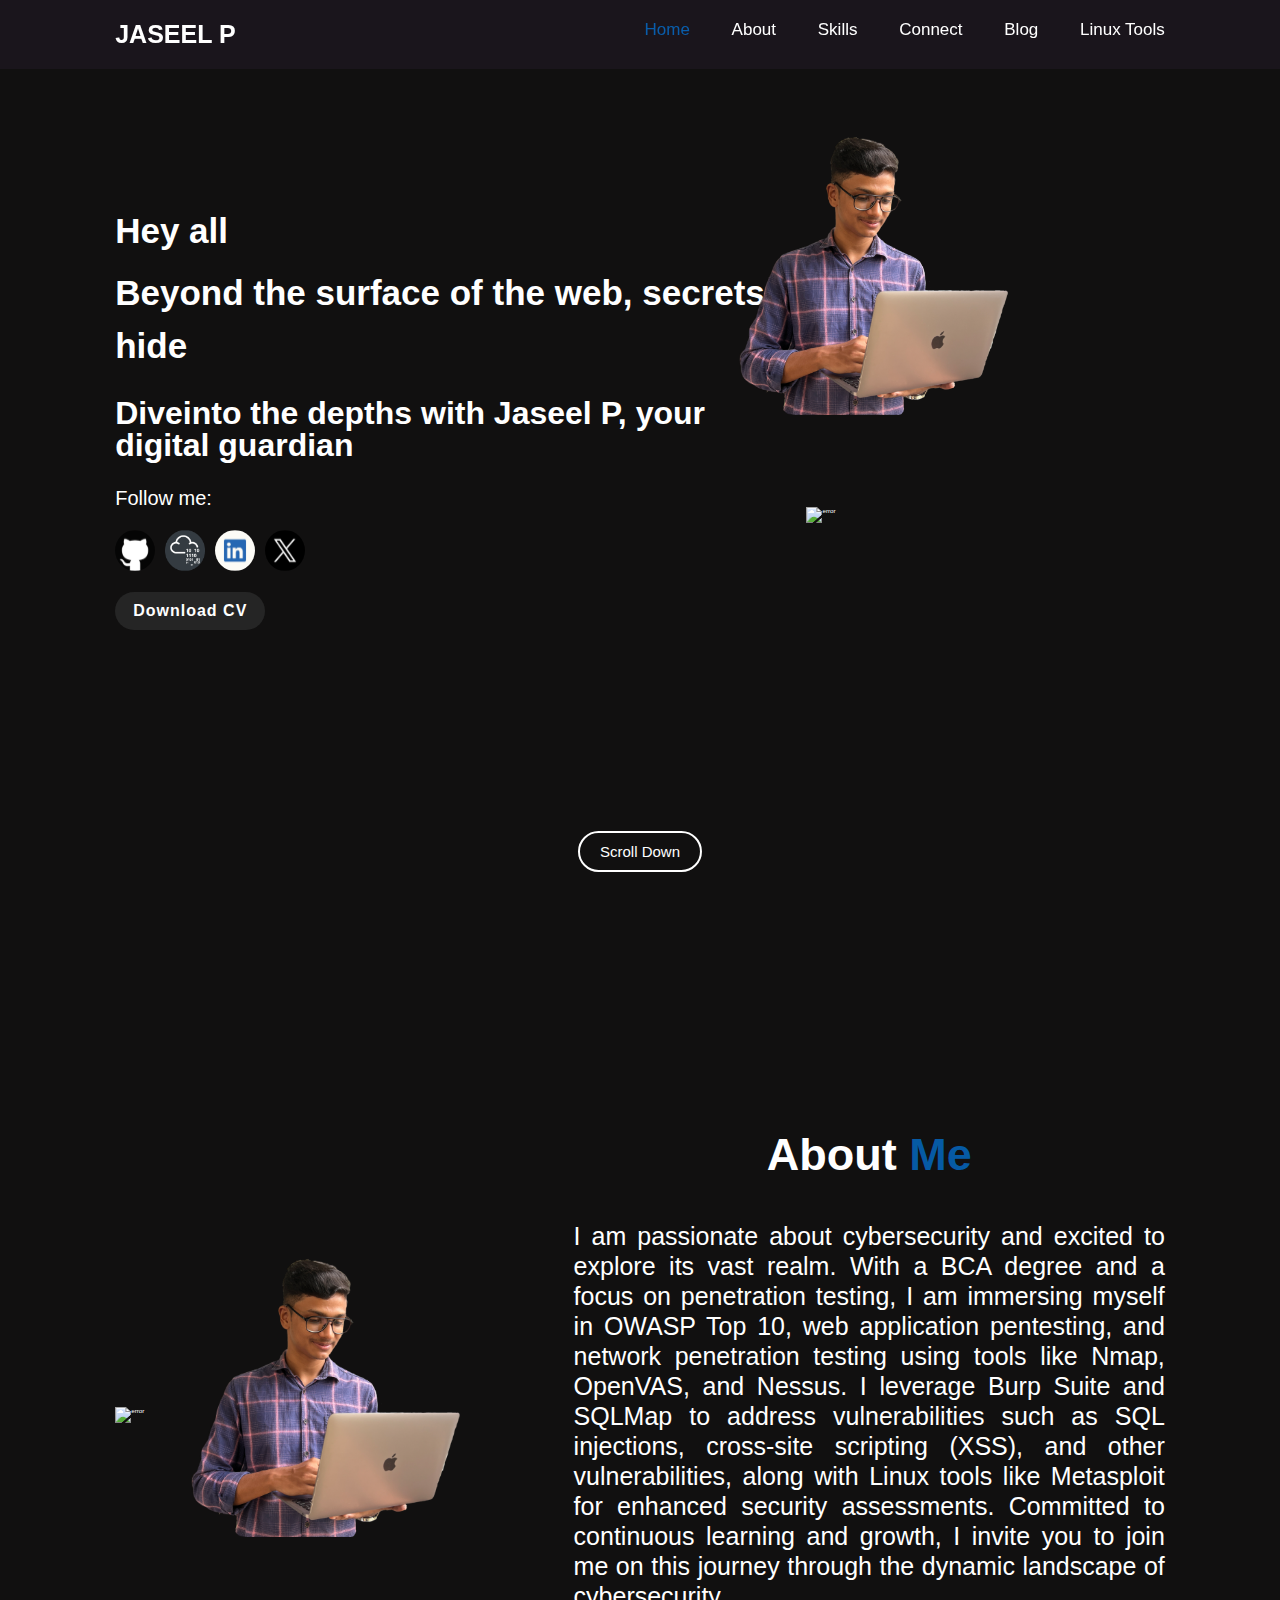
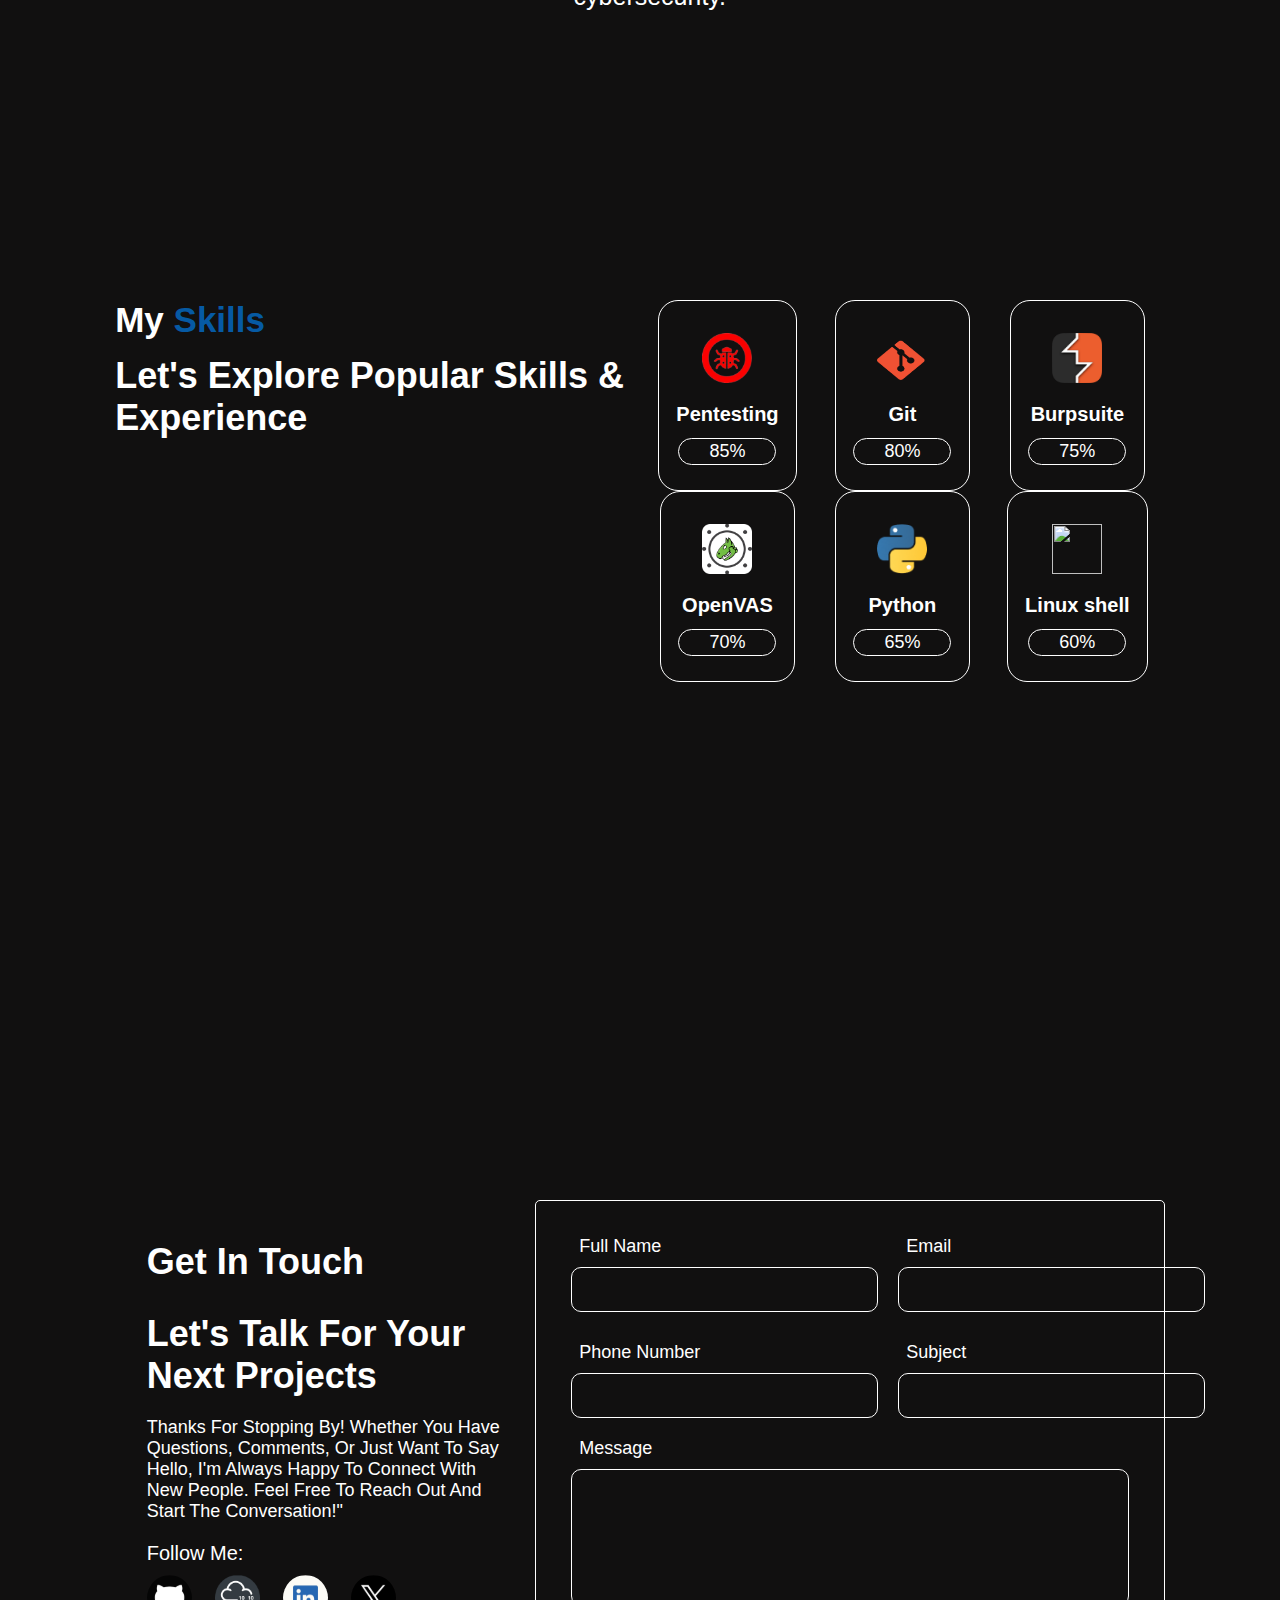
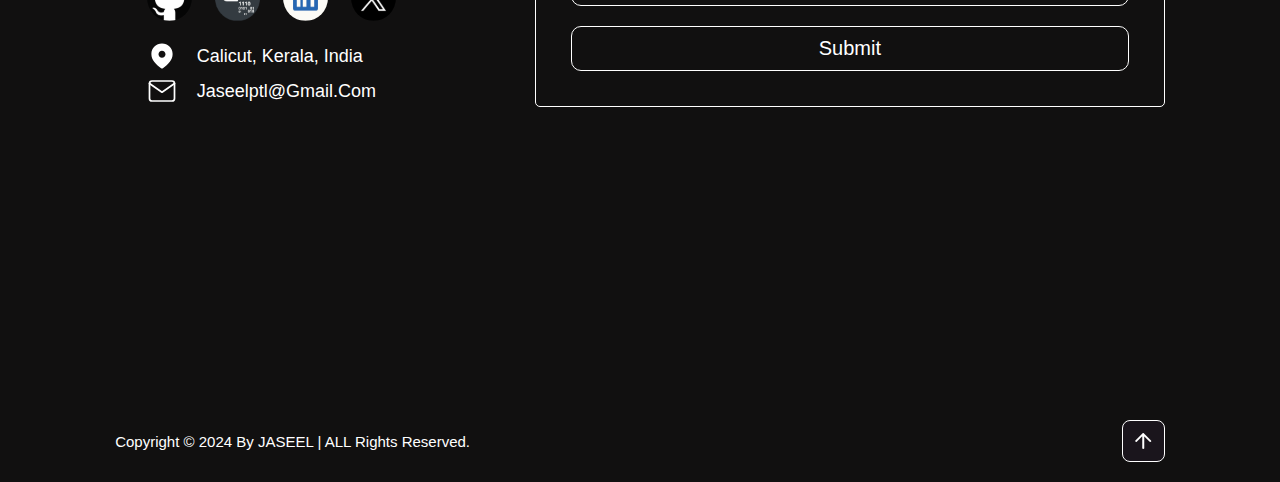
==== commit 0f05b6e1: "new blog page added with css" ====
--- a/index.html
+++ b/index.html
@@ -22,7 +22,7 @@
       <a href="#about">About</a>
       <a href="#skills">Skills</a>
       <a href="#connect">Connect</a>
-      <a href="./index.html">Blog</a>
+      <a href="./Blog.html">Blog</a>
       <a href="./index.html">Linux Tools</a>
 
       </div>
--- a/src/styles/sec.css
+++ b/src/styles/sec.css
@@ -140,7 +140,22 @@
 .socialLinks-mainpage .links a img {
   width: 40px;
 }
-
+.btn{
+  display: inline-block;
+  padding: 1rem 1.8rem;
+  margin-top: 20px;
+  background: #252525;
+  /* border: 1px solid rgb(255, 255, 255); */
+  border-radius: 4rem;
+  font-size: 1.6rem;
+  color: var(--txt-color);
+  letter-spacing: .1rem;
+  font-weight: 600;
+  transition: .5s ease;
+}
+.btn:hover{
+  box-shadow: 0 0 1rem var(--second-bg-color);
+}
 /* bg shape and image */
 .container {
   display: flex;
@@ -610,3 +625,4 @@
     margin-top: 2rem;
   }
 }
+
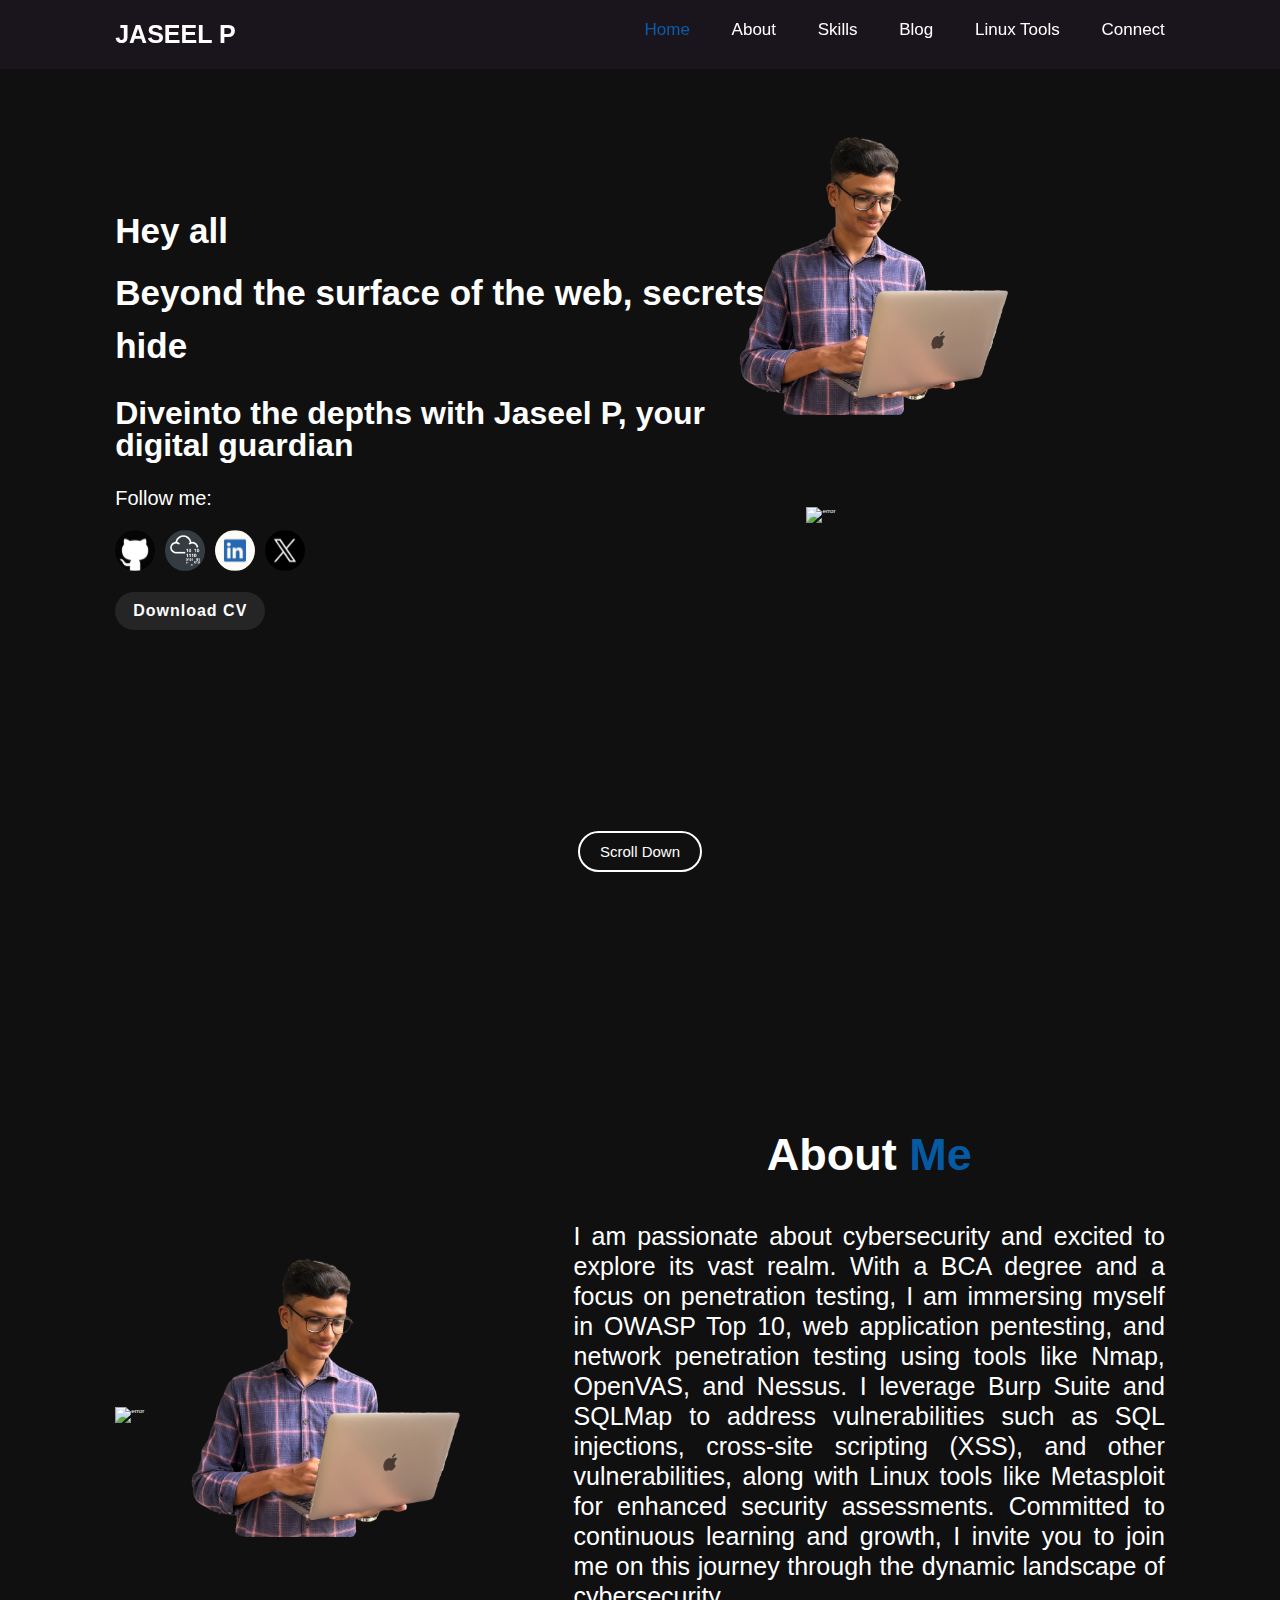
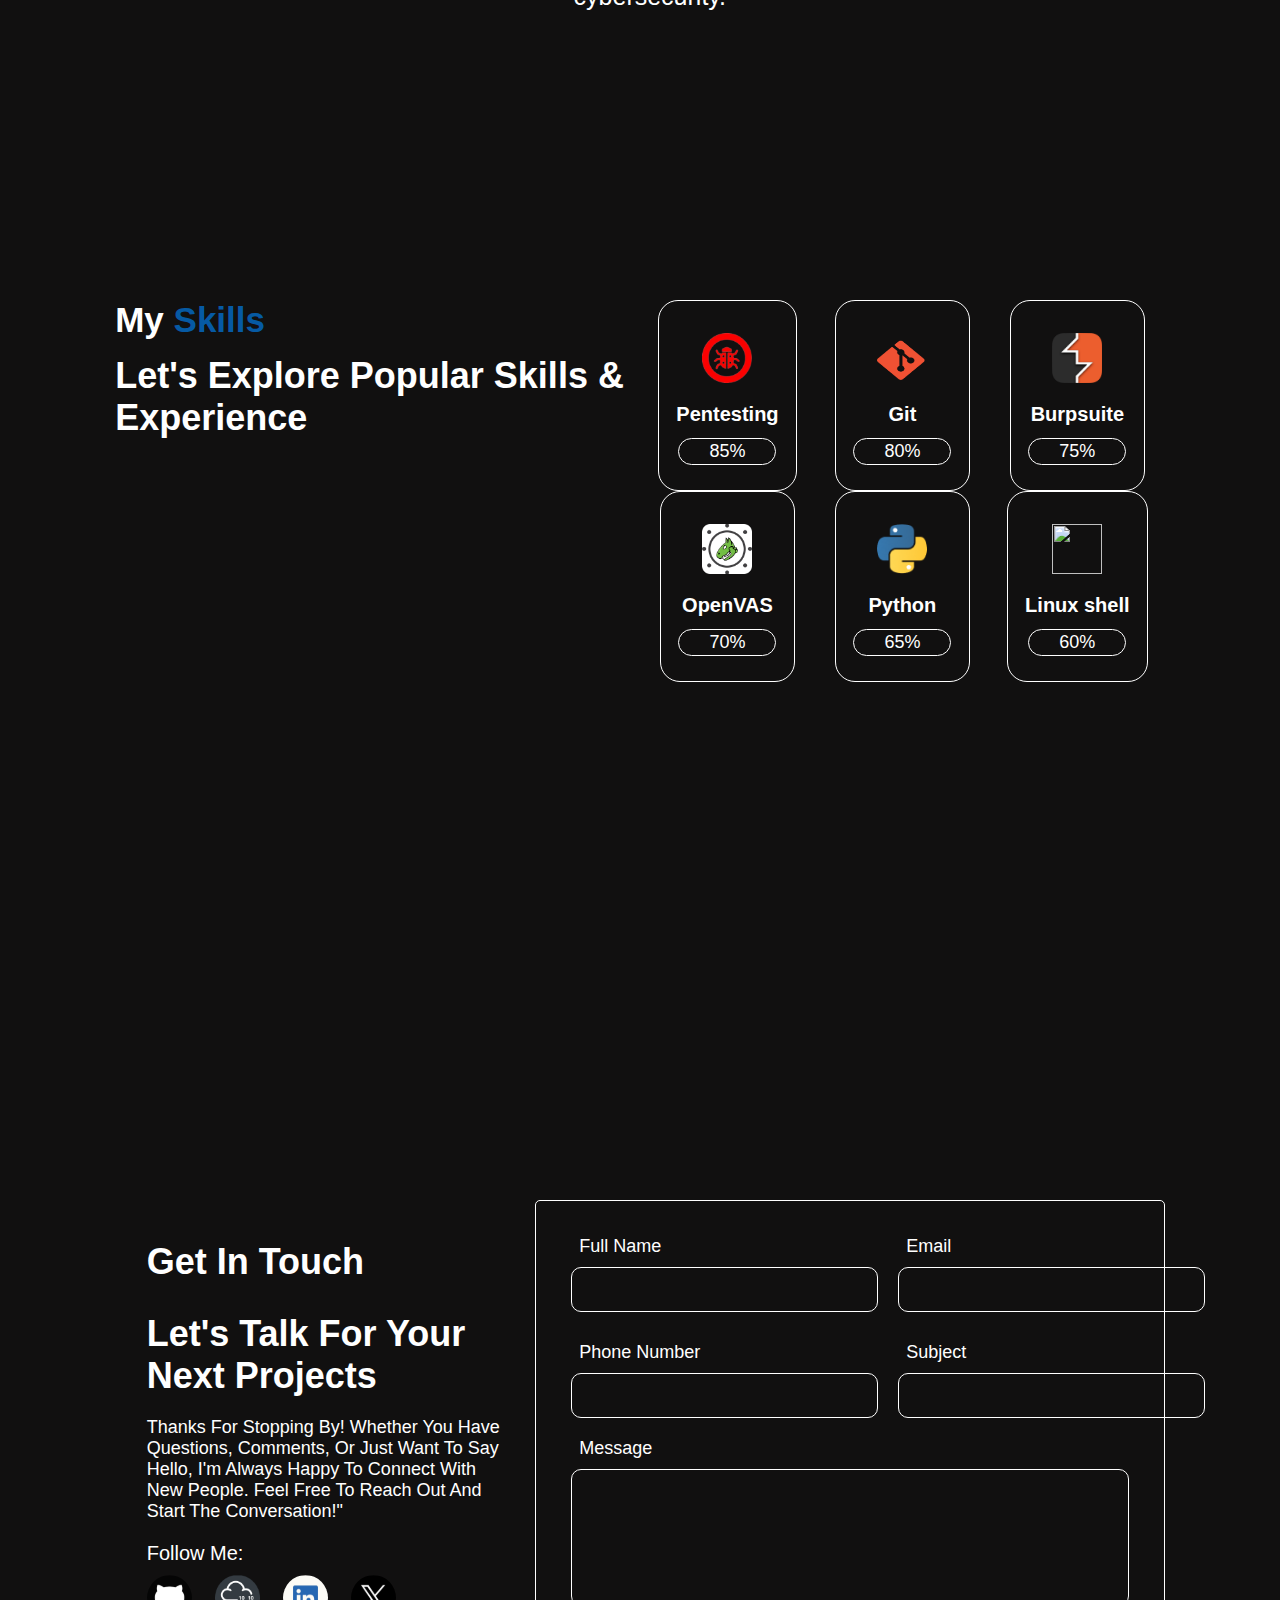
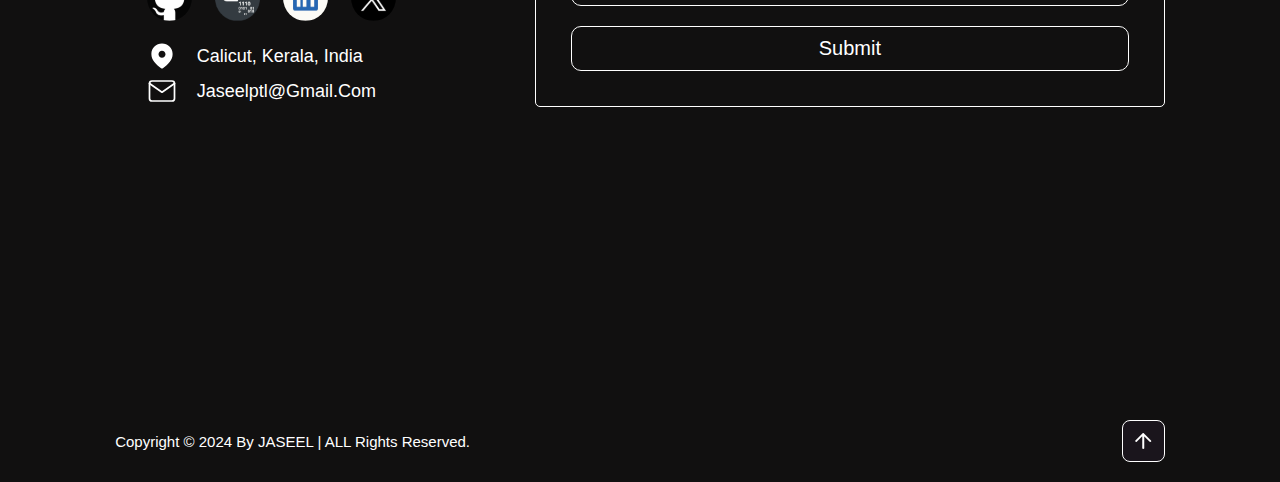
==== commit fedf33a8: "nav position changed" ====
--- a/index.html
+++ b/index.html
@@ -21,9 +21,9 @@
       <a href="#home" class="active">Home</a>
       <a href="#about">About</a>
       <a href="#skills">Skills</a>
+      <a href="./Blog.html">Blog</a>
+      <a href="./linuxtool.html">Linux Tools</a>
       <a href="#connect">Connect</a>
-      <a href="./Blog.html">Blog</a>
-      <a href="./index.html">Linux Tools</a>
 
       </div>
 
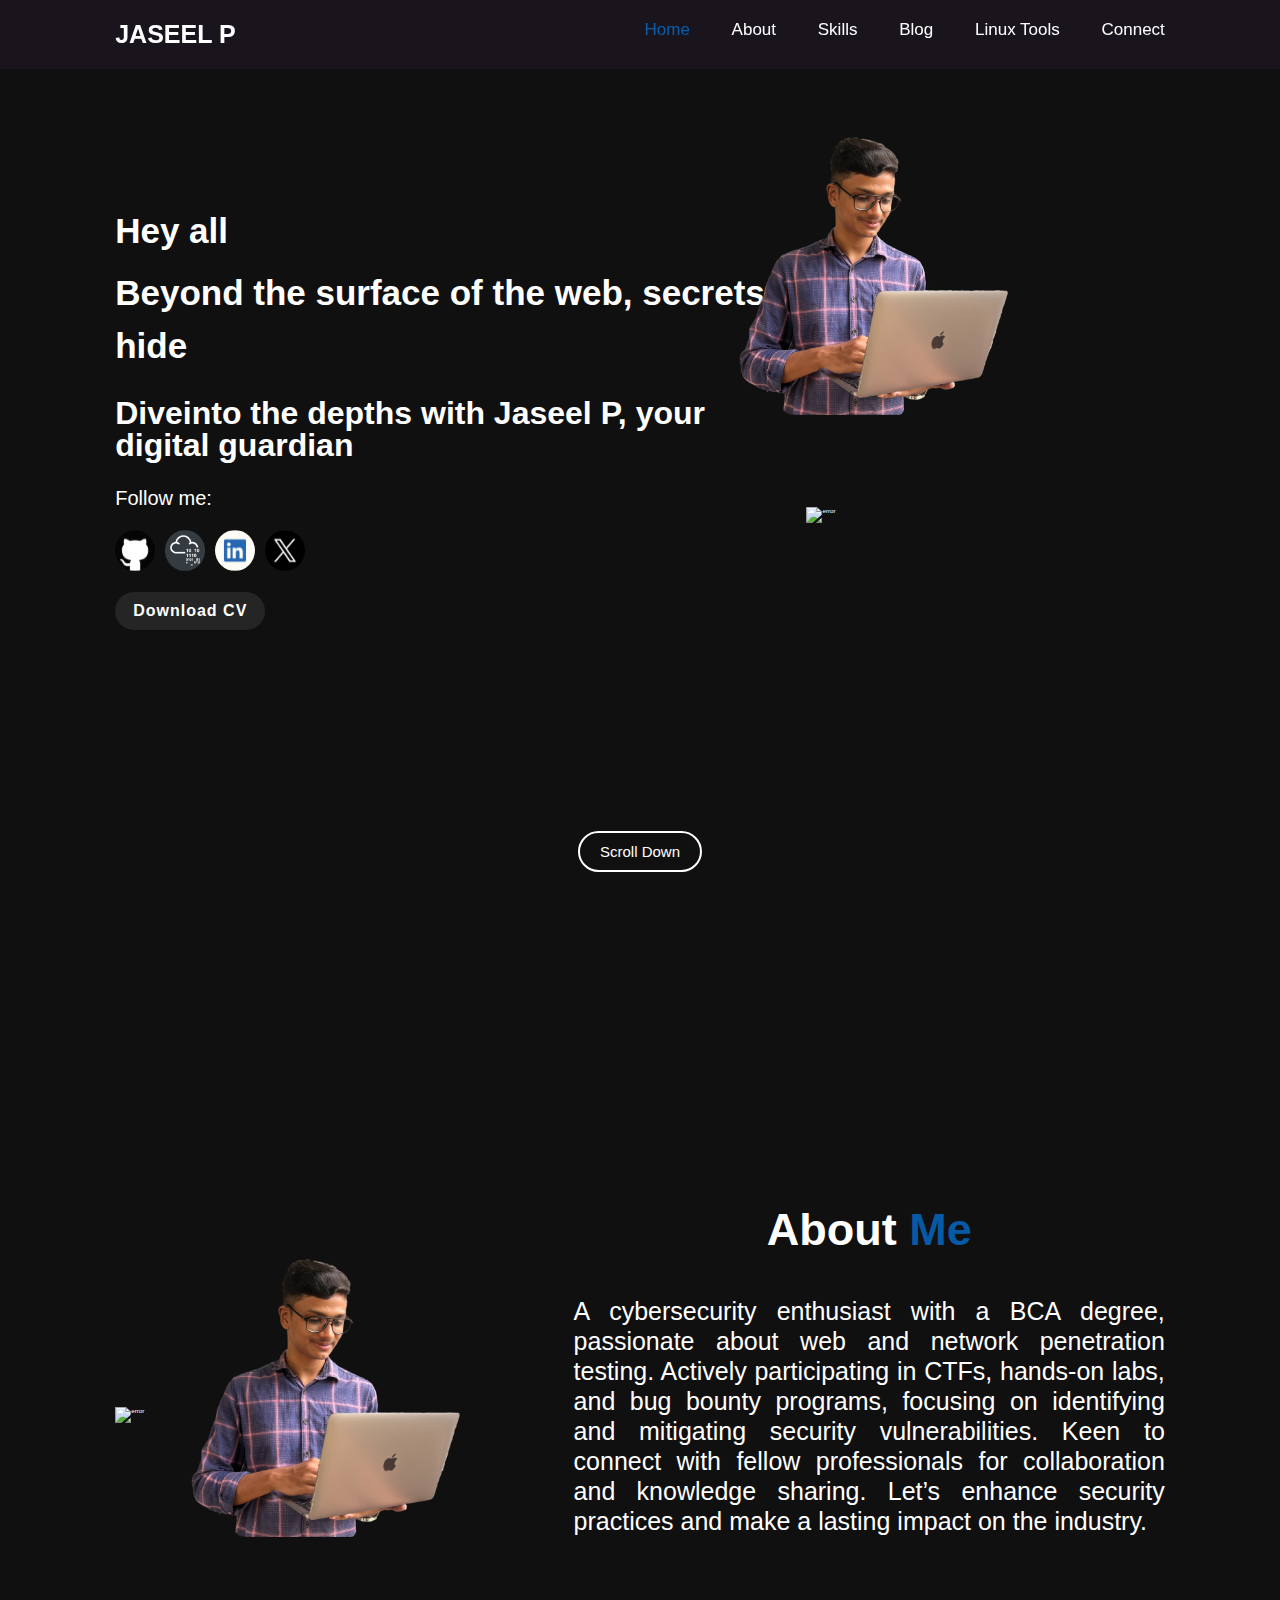
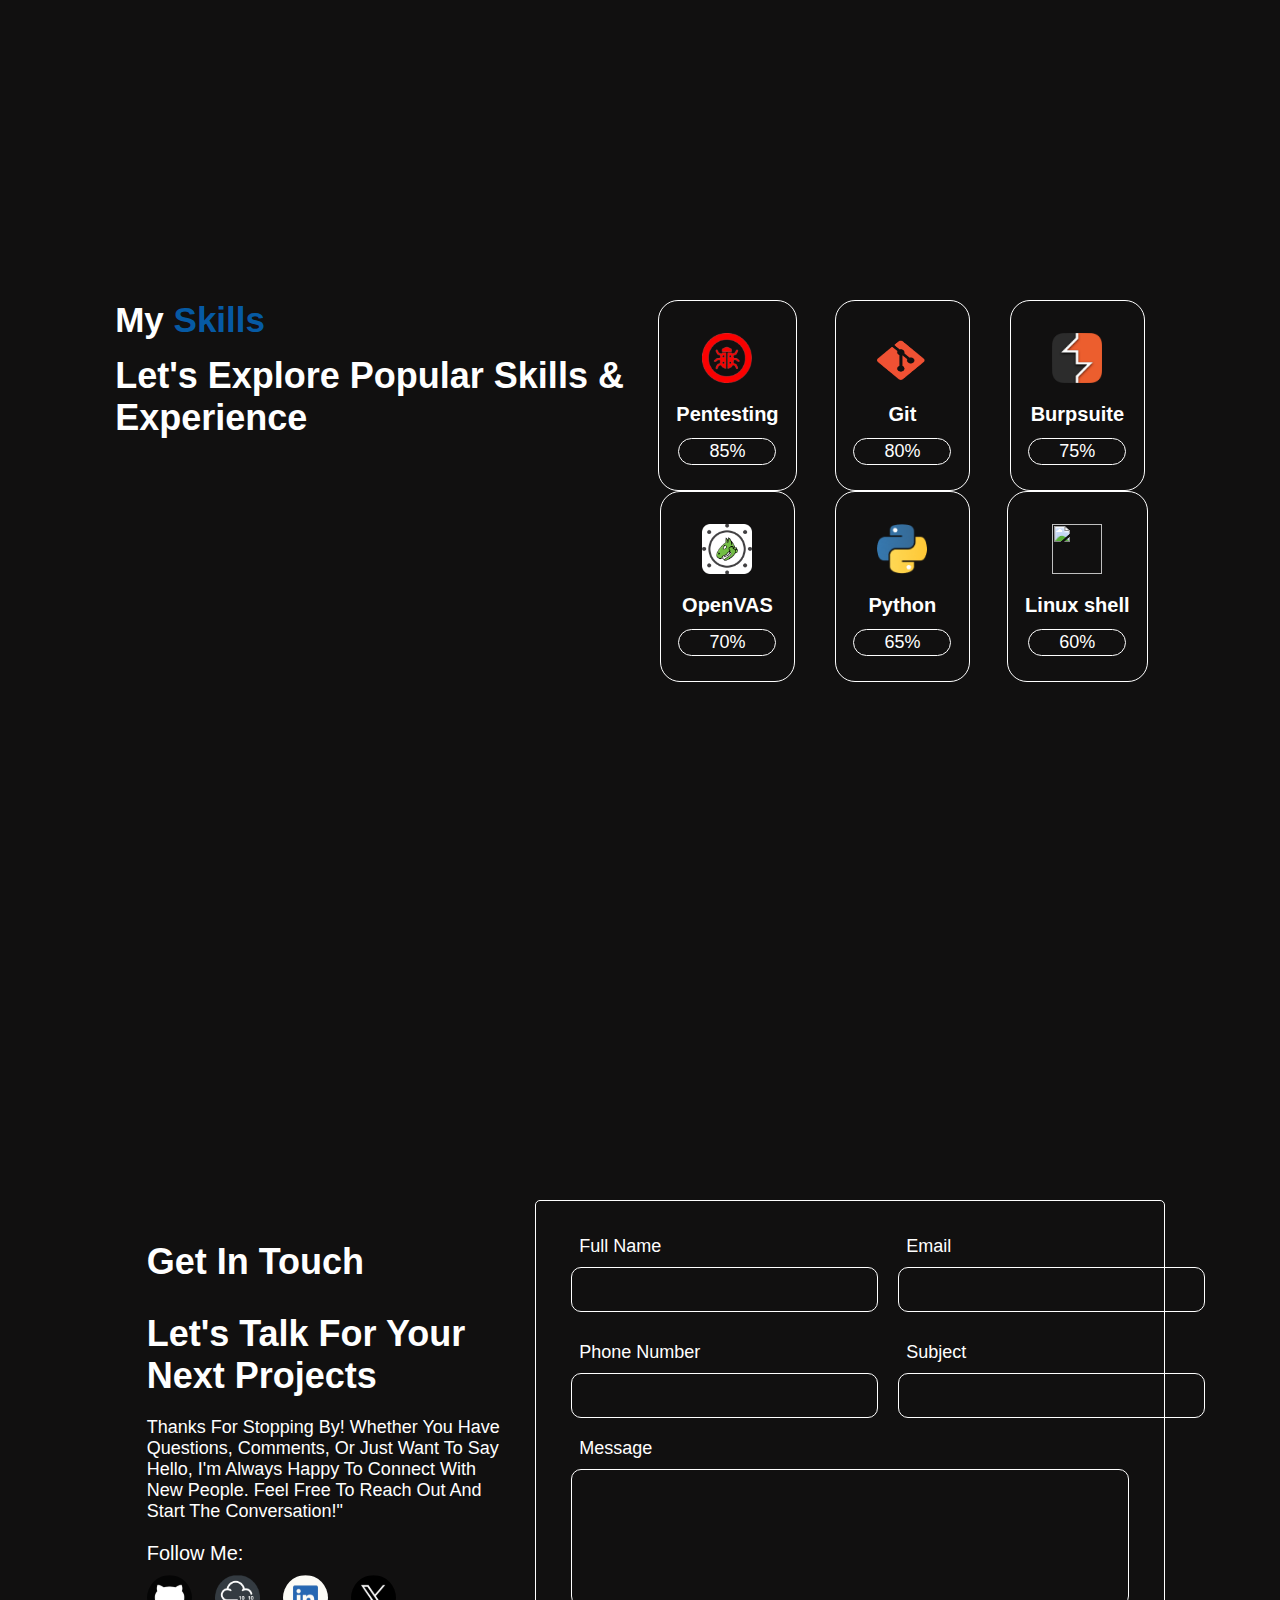
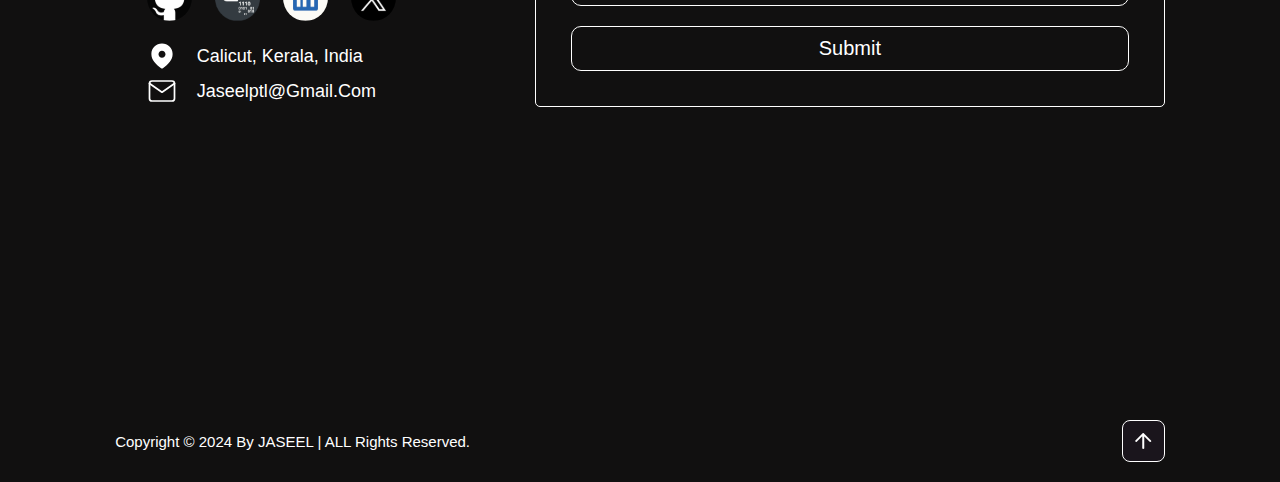
==== commit 6717265a: "changed about" ====
--- a/index.html
+++ b/index.html
@@ -56,8 +56,8 @@
           </a>
         </div>
         <a class="btn" id="downloadButtonsec"
-          href="https://drive.google.com/file/d/1Vfb9uaZILzWzDObLv9TvFnXAQFQOm6II/view?usp=sharing"
-          download="Resume.pdf">Download CV</a>
+          href="https://drive.google.com/file/d/1YKZ2bUWSbLtx9m0-H-kqw9dvGKt1RBFs/view?usp=sharing"
+          download="Jaseel_P_Resume.pdf">Download CV</a>
       </div>
     </div>
 
@@ -79,12 +79,10 @@
     </div>
     <div class="about-content">
       <h2 class="heading">About <span>Me</span></h2>
-      <p>I am passionate about cybersecurity and excited to explore its vast realm. With a BCA degree and a focus on
-        penetration testing, I am immersing myself in OWASP Top 10, web application pentesting, and network penetration
-        testing using tools like Nmap, OpenVAS, and Nessus. I leverage Burp Suite and SQLMap to address vulnerabilities
-        such as SQL injections, cross-site scripting (XSS), and other vulnerabilities, along with Linux tools like
-        Metasploit for enhanced security assessments. Committed to continuous learning and growth, I
-        invite you to join me on this journey through the dynamic landscape of cybersecurity.</p>
+      <p>A cybersecurity enthusiast with a BCA degree, passionate about web and network penetration testing. Actively
+        participating in CTFs, hands-on labs, and bug bounty programs, focusing on identifying and mitigating security
+        vulnerabilities. Keen to connect with fellow professionals for collaboration and knowledge sharing. Let’s enhance
+        security practices and make a lasting impact on the industry.</p>
     </div>
   </section>
   <!-- skill section -->
